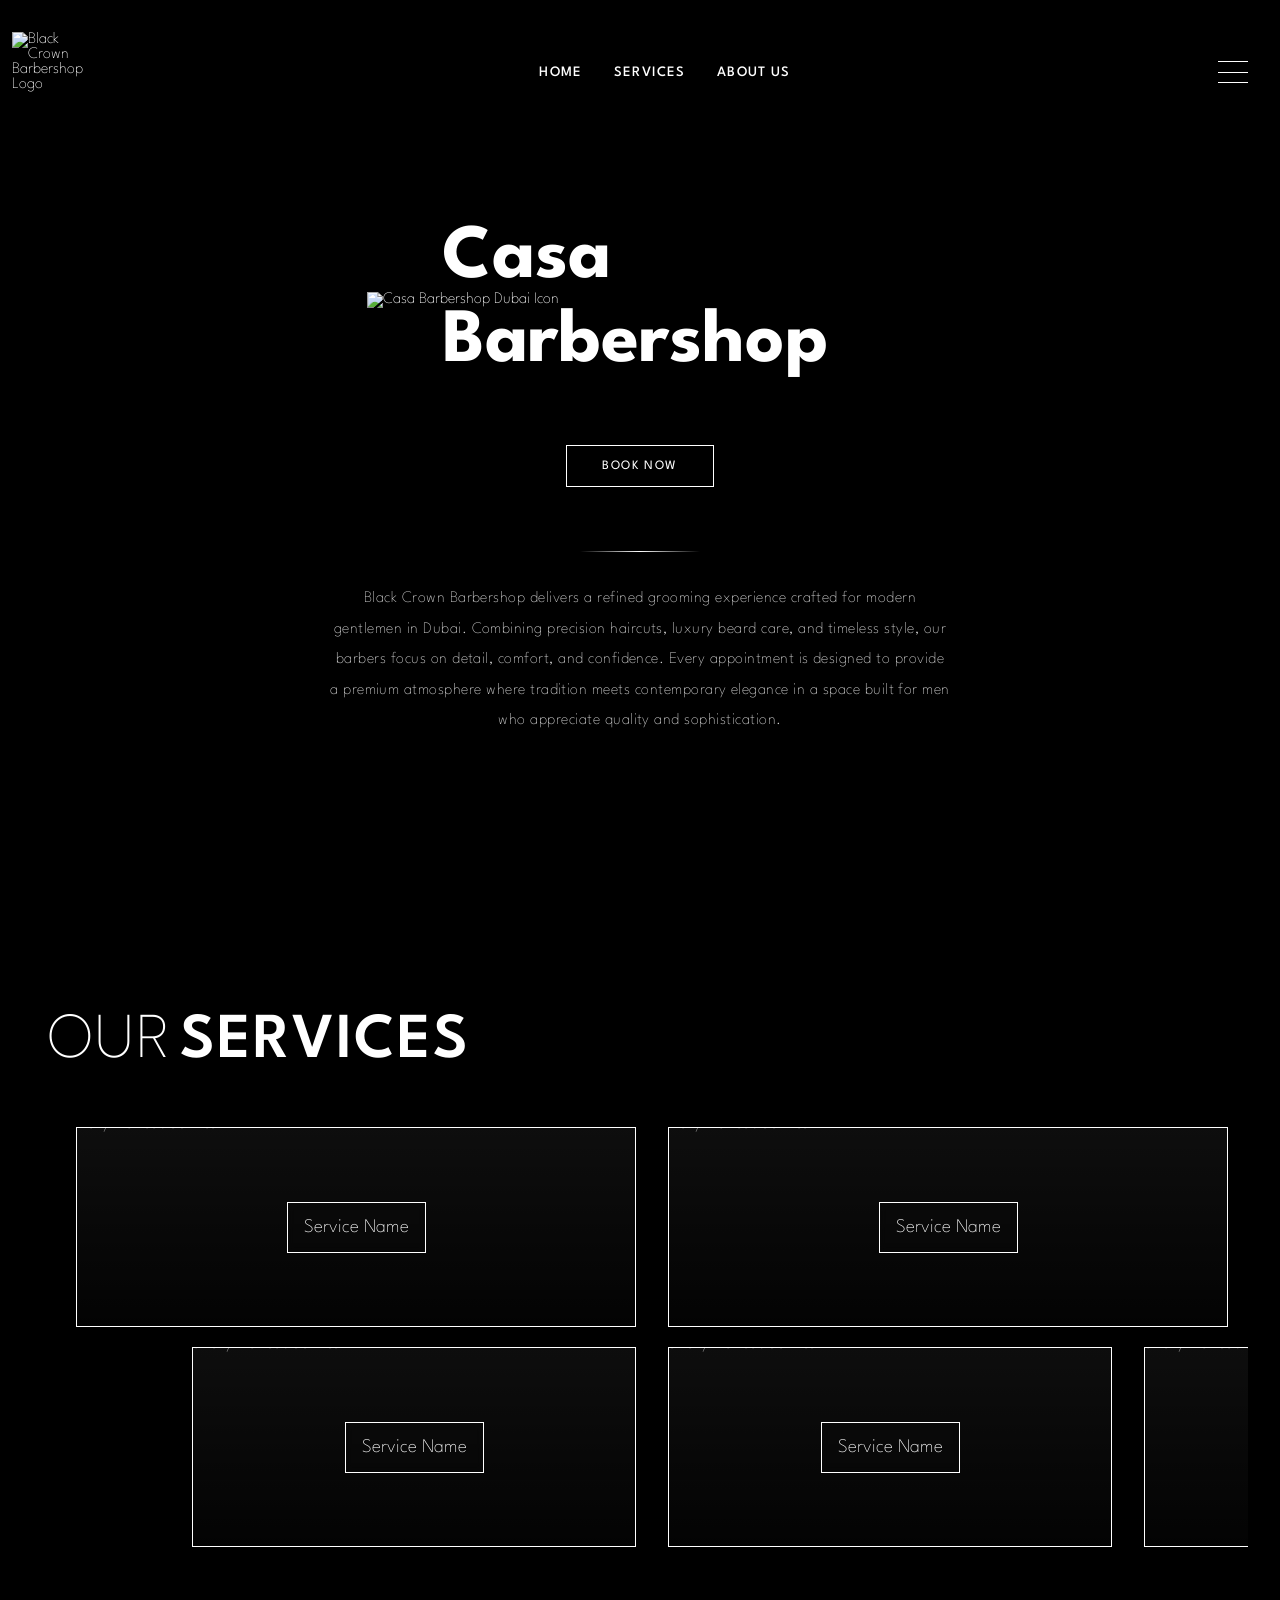
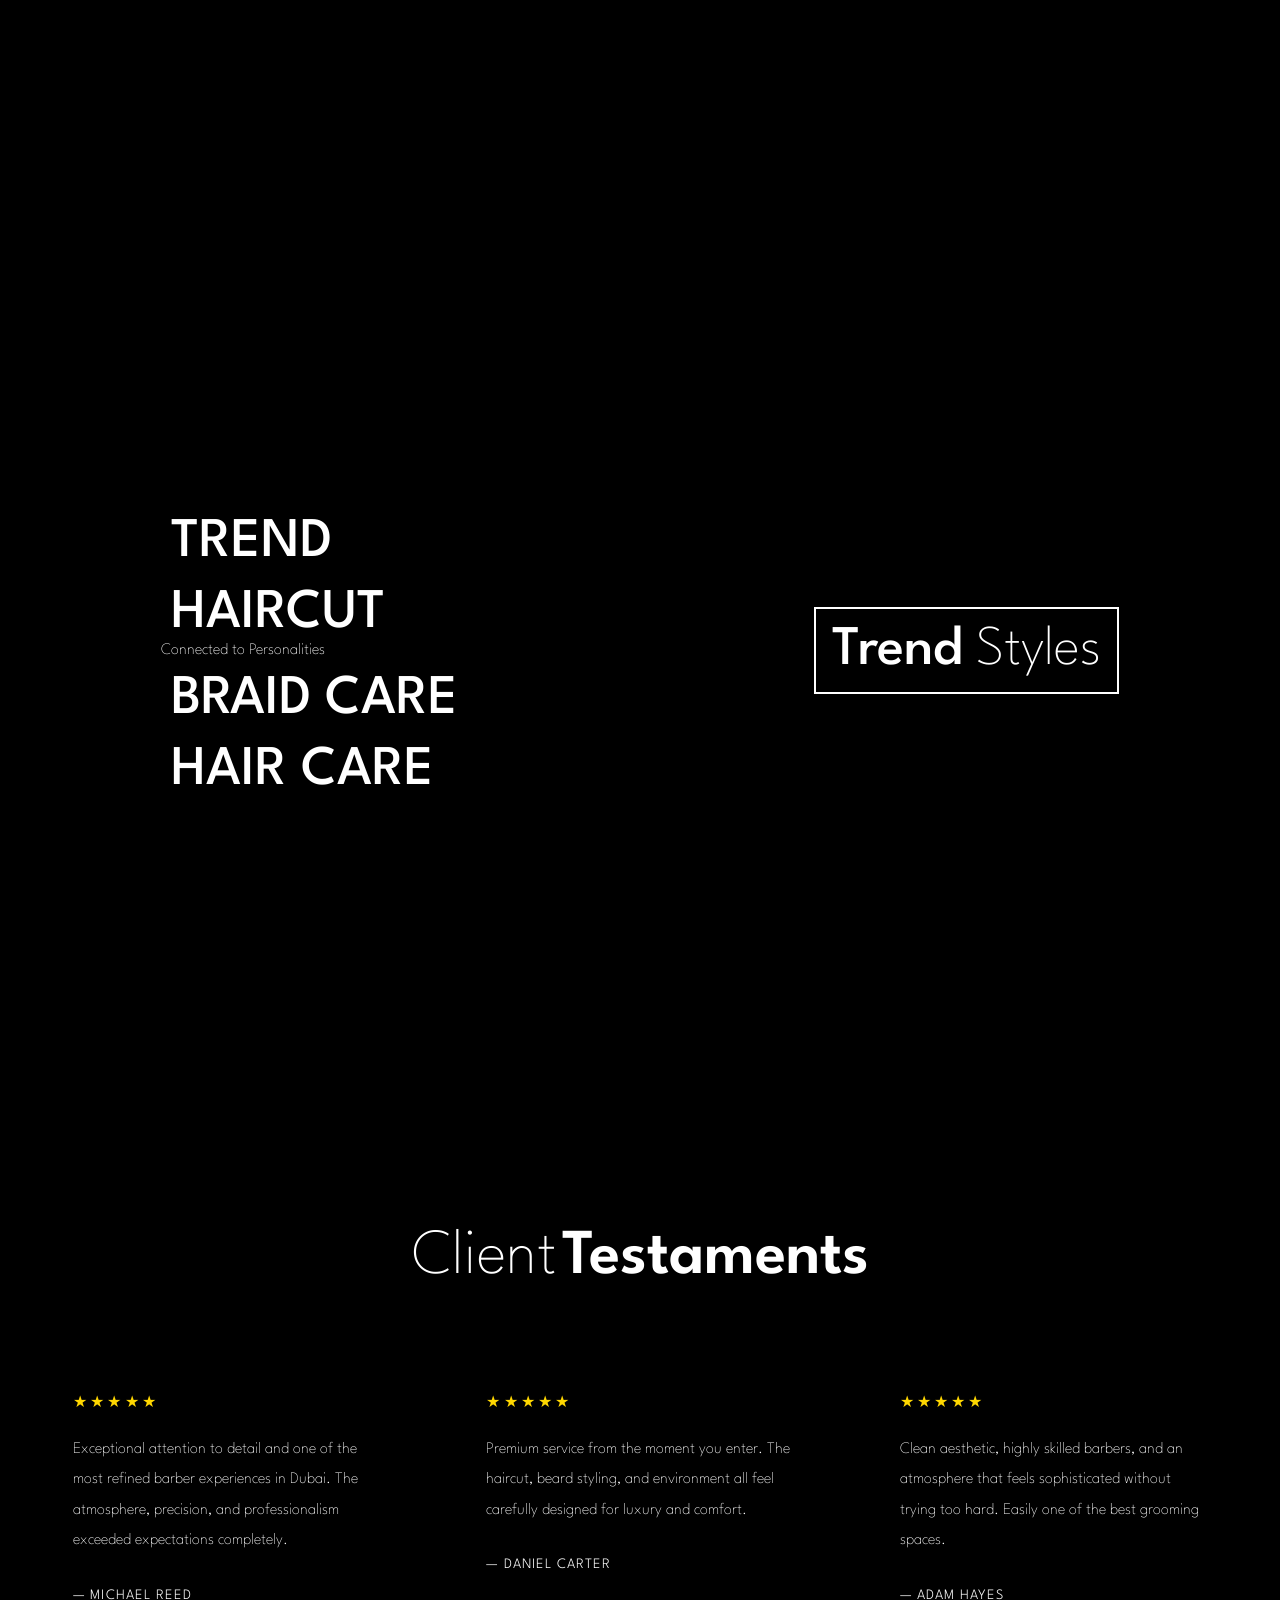
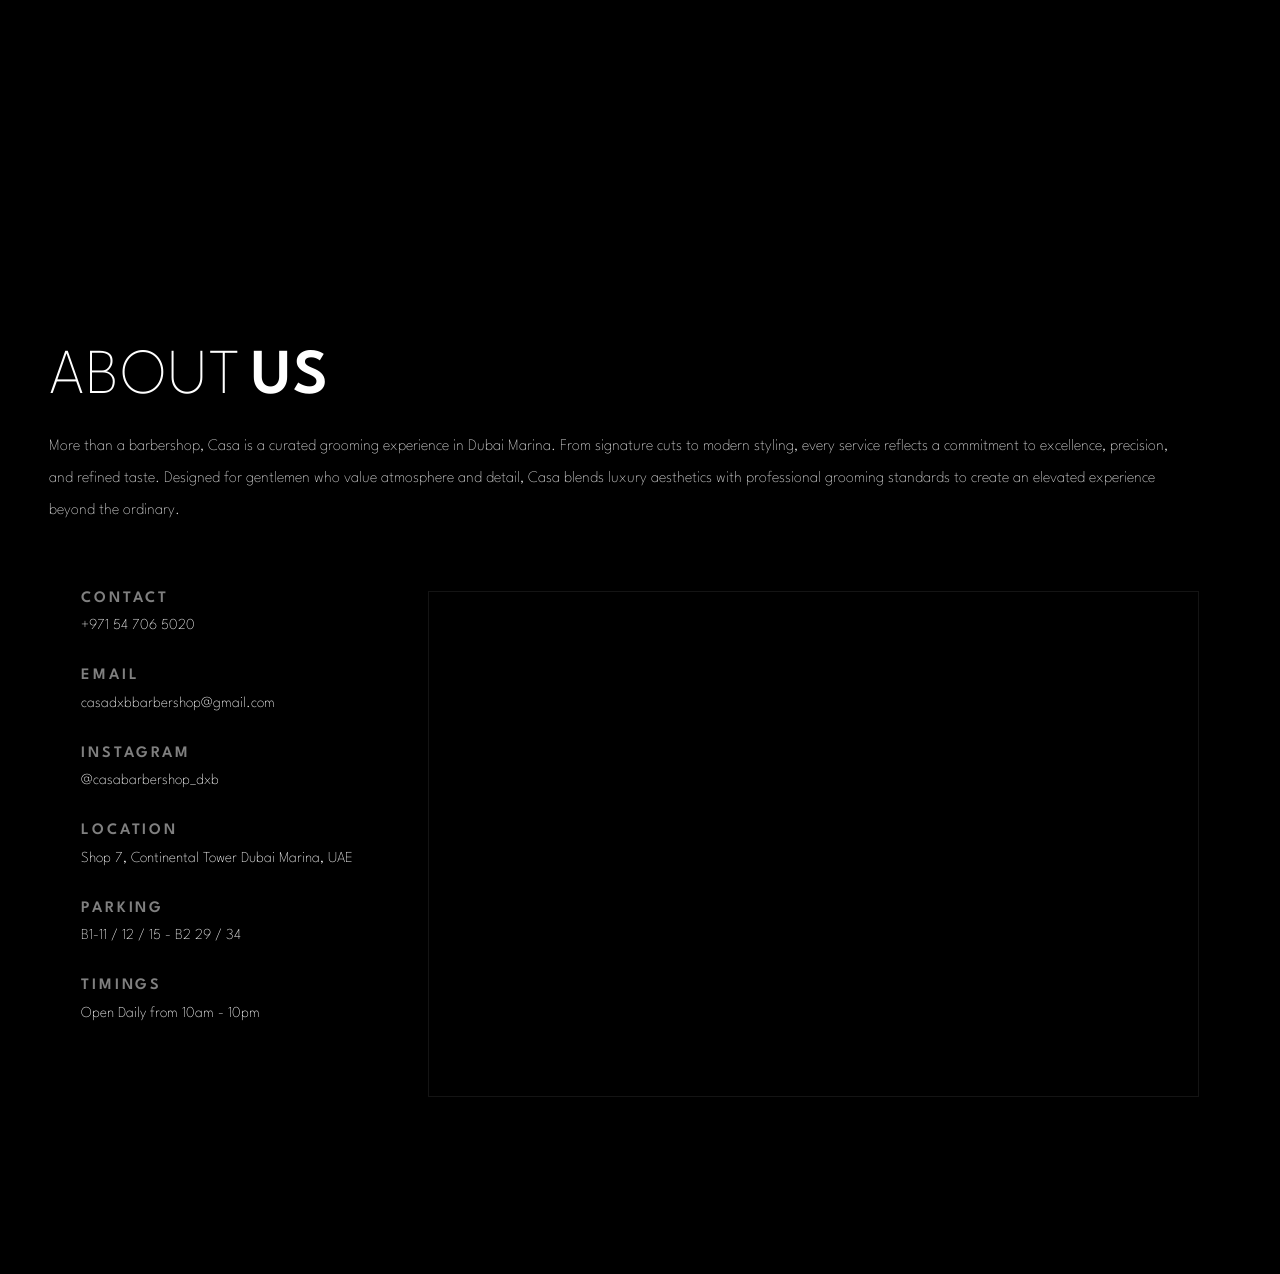
==== html/index.html @ af6b3998 "first commit" ====
<!DOCTYPE html>
<html lang="en">
<head>
    <!-- Basic Meta -->
    <meta charset="UTF-8">
    <meta http-equiv="X-UA-Compatible" content="IE=edge">
    <meta name="viewport" content="width=device-width, initial-scale=1.0">

    <!-- SEO Meta -->
    <title>Black Crown Barbershop | Luxury Grooming Experience Dubai</title>
    <meta name="title" content="Black Crown Barbershop | Luxury Grooming Experience Dubai">
    <meta name="description" content="Experience premium barber services in Dubai with luxury grooming, precision cuts, beard styling, and modern gentleman care at Black Crown Barbershop.">
    <meta name="keywords" content="Dubai barbershop, luxury barber Dubai, men's grooming, beard styling, premium haircut, black crown barber">
    <meta name="author" content="Black Crown Barbershop">
    <meta name="robots" content="index, follow">
    <meta name="language" content="English">
    <meta name="revisit-after" content="7 days">

    <!-- Open Graph -->
    <meta property="og:type" content="website">
    <meta property="og:title" content="Black Crown Barbershop">
    <meta property="og:description" content="Luxury barber experience in Dubai.">
    <meta property="og:image" content="assets/images/og-image.jpg">
    <meta property="og:url" content="https://www.blackcrownbarber.com">

    <!-- Twitter -->
    <meta name="twitter:card" content="summary_large_image">
    <meta name="twitter:title" content="Black Crown Barbershop">
    <meta name="twitter:description" content="Luxury barber experience in Dubai.">
    <meta name="twitter:image" content="assets/images/og-image.jpg">

    <!-- Theme -->
    <meta name="theme-color" content="#000000">

    <!-- Favicon -->
    <link rel="icon" href="assets/icons/favicon.ico">

    <!-- Fonts -->
    <link rel="preconnect" href="https://fonts.googleapis.com">
    <link rel="preconnect" href="https://fonts.gstatic.com" crossorigin>
    <link href="https://fonts.googleapis.com/css2?family=League+Gothic:wdth@75..100&family=League+Spartan:wght@100..900&display=swap" rel="stylesheet">

    <!-- Stylesheet -->
    <link rel="stylesheet" href="/styles/home.css">
    <link rel="stylesheet" href="/styles/services.css">
    <link rel="stylesheet" href="/styles/articles.css">
    <link rel="stylesheet" href="/styles/reviews.css">
    <link rel="stylesheet" href="/styles/about.css">
</head>

<body>

    <!-- Main Header -->
    <header class="site-header">

        <nav class="navbar">

            <!-- Brand Icon -->
            <a href="/" class="brand-logo" aria-label="Black Crown Home">
                <img src="../assets/Casa Logo & BG-20260521T232656Z-3-001/NEW CASA LOGO sgn.png" alt="Black Crown Barbershop Logo">
            </a>

            <!-- Navigation Links -->
            <ul class="nav-links">
                <li><a href="#home">Home</a></li>
                <li><a href="#services">Services</a></li>
                <li><a href="#about">About Us</a></li>
            </ul>

            <!-- Mobile Menu Button -->
            <button class="menu-toggle" aria-label="Open Navigation Menu">
                <span></span>
                <span></span>
                <span></span>
            </button>

        </nav>

    </header>

    <!-- Main Content -->
    <main>

        <!-- Hero Section -->
        <section class="hero-section" id="home">

            <!-- Overlay -->
            <div class="hero-overlay"></div>

            <!-- Hero Content -->
            <article class="hero-content">

                <div class="header-logo">
                                    <div>
                    
                    <!-- Shop Icon -->
                    <img
                        src="../assets/Casa Logo & BG-20260521T232656Z-3-001/NEW CASA LOGO sgn.png" 
                        alt="Casa Barbershop Dubai Icon"
                        class="hero-logo"
                    >
                </div>
                <div>
                    <!-- Main Heading -->
                    <h1>Casa<br>Barbershop</h1>

                </div>

                </div>
                <!-- CTA -->
                <a href="#booking" class="hero-button">
                    Book Now
                </a>

                <!-- Decorative Divider -->
                <div class="hero-divider"></div>

                <!-- Description -->
                <p class="hero-description">
                    Black Crown Barbershop delivers a refined grooming experience crafted for modern gentlemen in Dubai. Combining precision haircuts, luxury beard care, and timeless style, our barbers focus on detail, comfort, and confidence. Every appointment is designed to provide a premium atmosphere where tradition meets contemporary elegance in a space built for men who appreciate quality and sophistication.
                </p>

            </article>

        </section>

        <!-- Services Section -->
        <section class="services-section" id="services">

<!-- Background Video -->
<video 
    class="services-video"
    autoplay
    muted
    loop
    playsinline
>
    <source src="/assets/Casa Logo & BG-20260521T232656Z-3-001/bg 1.mp4" type="video/mp4">
</video>

<!-- Overlay -->
<div class="services-overlay"></div>


          <!-- Section Heading -->
          <header class="section-heading">

              <h2 class="section-title">
                  <span class="light-text">Our</span>
                  <span class="bold-text">Services</span>
              </h2>

          </header>

               <div class="services-grid-container">
            <div class="services-grid">

                <!-- Service Card -->
                <article class="service-card">

                    <img 
                        src="/assets/images/casa 15bip.102.jpg" 
                        alt="Luxury Haircut Service"
                        class="service-image"
                    >

                    <div class="service-overlay">
                        <div class="service-name">
                            <h3>Service Name</h3>
                        </div>
                    </div>

                </article>
                
                <!-- Service Card -->
                <article class="service-card">

                    <img 
                        src="/assets/images/casa 15bip.102.jpg" 
                        alt="Luxury Haircut Service"
                        class="service-image"
                    >

                    <div class="service-overlay">
                        <div class="service-name">
                            <h3>Service Name</h3>
                        </div>
                    </div>

                </article>
                
                <!-- Service Card -->
                <article class="service-card">

                    <img 
                        src="/assets/images/casa 15bip.102.jpg" 
                        alt="Luxury Haircut Service"
                        class="service-image"
                    >

                    <div class="service-overlay">
                        <div class="service-name">
                            <h3>Service Name</h3>
                        </div>
                    </div>

                </article>

                                <!-- Service Card -->
                <article class="service-card">

                    <img 
                        src="/assets/images/casa 15bip.102.jpg" 
                        alt="Luxury Haircut Service"
                        class="service-image"
                    >

                    <div class="service-overlay">
                        <div class="service-name">
                            <h3>Service Name</h3>
                        </div>
                    </div>

                </article>
                               
                <article class="service-card">

                    <img 
                        src="/assets/images/casa 15bip.102.jpg" 
                        alt="Luxury Haircut Service"
                        class="service-image"
                    >

                    <div class="service-overlay">
                        <div class="service-name">
                            <h3>Service Name</h3>
                        </div>
                    </div>

            </div>

          </div>

          <!-- Services Grid -->

          <div class="services-grid-container">
            <div class="services-grid">

                <!-- Service Card -->
                <article class="service-card">

                    <img 
                        src="/assets/images/casa 15bip.102.jpg" 
                        alt="Luxury Haircut Service"
                        class="service-image"
                    >

                    <div class="service-overlay">
                        <div class="service-name">
                            <h3>Service Name</h3>
                        </div>
                    </div>

                </article>
                
                <!-- Service Card -->
                <article class="service-card">

                    <img 
                        src="/assets/images/casa 15bip.102.jpg" 
                        alt="Luxury Haircut Service"
                        class="service-image"
                    >

                    <div class="service-overlay">
                        <div class="service-name">
                            <h3>Service Name</h3>
                        </div>
                    </div>

                </article>
                
                <!-- Service Card -->
                <article class="service-card">

                    <img 
                        src="/assets/images/casa 15bip.102.jpg" 
                        alt="Luxury Haircut Service"
                        class="service-image"
                    >

                    <div class="service-overlay">
                        <div class="service-name">
                            <h3>Service Name</h3>
                        </div>
                    </div>

                </article>
                                <article class="service-card">

                    <img 
                        src="/assets/images/casa 15bip.102.jpg" 
                        alt="Luxury Haircut Service"
                        class="service-image"
                    >

                    <div class="service-overlay">
                        <div class="service-name">
                            <h3>Service Name</h3>
                        </div>
                    </div>

            </div>

          </div>

        </section>

        <section class="article-section" id="article">

            <div class="article-overlay"></div>

            <!-- Hero Content -->
            <article class="article-content">

                <div class="right">
                    <div class="article-popup">
                        <a href=""><h3><b>Trend</b> Styles</h3></a>
                    </div>
                </div>

                <div class="left">
                    <div class="articles">
                        <div class="article">
                            <a href=""><h3><b>TREND</b> <span>HAIRSTYLE</span></h3></a>
                        </div>
                        <div class="article">
                            <a href=""><h3><b>HAIRCUT</b> <span>IDEAS</span></h3><br>
                            <span class="article-desc">Connected to Personalities
                            </span>
                        <div class="article">
                            <a href=""><h3><b>BRAID CARE</b> <span>PRO TIP</span></h3></a>
                        </div>
                        <div class="article">
                            <a href=""><h3><b>HAIR CARE</b> <span>ROUTINE</span></h3></a>
                        </div>
                    </div>
                </div>

            </article>
        </section>

        <!-- Client Testaments Section -->
        
        <section class="testaments-section" id="testaments">

            <!-- Background Overlay -->
            <div class="testaments-overlay"></div>

            <!-- Content Wrapper -->
            <div class="testaments-container">

                <!-- Section Heading -->
                <header class="testaments-header">

                    <h2 class="testaments-title">
                        <span class="light-text">Client</span>
                        <span class="bold-text">Testaments</span>
                    </h2>

                </header>

                <!-- Reviews Grid -->
                <div class="reviews-grid">

                    <!-- Review Card -->
                    <article class="review-card">

                        <div class="review-stars">
                            ★★★★★
                        </div>

                        <p class="review-description">
                            Exceptional attention to detail and one of the most refined barber experiences in Dubai. The atmosphere, precision, and professionalism exceeded expectations completely.
                        </p>

                        <h3 class="review-user">
                            — Michael Reed
                        </h3>

                    </article>

                    <!-- Review Card -->
                    <article class="review-card">

                        <div class="review-stars">
                            ★★★★★
                        </div>

                        <p class="review-description">
                            Premium service from the moment you enter. The haircut, beard styling, and environment all feel carefully designed for luxury and comfort.
                        </p>

                        <h3 class="review-user">
                            — Daniel Carter
                        </h3>

                    </article>

                    <!-- Review Card -->
                    <article class="review-card">

                        <div class="review-stars">
                            ★★★★★
                        </div>

                        <p class="review-description">
                            Clean aesthetic, highly skilled barbers, and an atmosphere that feels sophisticated without trying too hard. Easily one of the best grooming spaces.
                        </p>

                        <h3 class="review-user">
                            — Adam Hayes
                        </h3>

                    </article>

                </div>

            </div>

        </section>

        <!-- About Section -->
    
        <section class="about-section" id="about">

            <!-- Background Overlay -->
            <div class="about-overlay"></div>

            <!-- About Container -->
            <div class="about-container">

                <!-- About Header -->
                <header class="about-header">

                    <h2 class="about-title">
                        <span class="light-text">About</span>
                        <span class="bold-text">Us</span>
                    </h2>

                    <p class="about-description">
                        More than a barbershop, Casa is a curated grooming experience in Dubai Marina.
                        From signature cuts to modern styling, every service reflects a commitment to excellence,
                        precision, and refined taste. Designed for gentlemen who value atmosphere and detail,
                        Casa blends luxury aesthetics with professional grooming standards to create an elevated
                        experience beyond the ordinary.
                    </p>

                </header>

                <!-- About Content -->
                <div class="about-content">

                    <!-- Information -->
                    <article class="about-information">

                        <ul class="about-list">

                            <li>
                                <span>Contact</span>
                                <a href="tel:+971547065020">
                                    +971 54 706 5020
                                </a>
                            </li>

                            <li>
                                <span>Email</span>
                                <a href="mailto:casadxbbarbershop@gmail.com">
                                    casadxbbarbershop@gmail.com
                                </a>
                            </li>

                            <li>
                                <span>Instagram</span>
                                <a 
                                    href="https://instagram.com/casabarbershop_dxb"
                                    target="_blank"
                                    rel="noopener noreferrer"
                                >
                                    @casabarbershop_dxb
                                </a>
                            </li>

                            <li>
                                <span>Location</span>
                                <address>
                                    Shop 7, Continental Tower Dubai Marina, UAE
                                </address>
                            </li>

                            <li>
                                <span>Parking</span>
                                <p>
                                    B1-11 / 12 / 15 - B2 29 / 34
                                </p>
                            </li>

                            <li>
                                <span>Timings</span>
                                <p>
                                    Open Daily from 10am - 10pm
                                </p>
                            </li>

                        </ul>

                    </article>

                    <!-- Map -->
                    <aside class="about-map">

            <iframe src="https://www.google.com/maps/embed?pb=!1m18!1m12!1m3!1d2903.1590792357983!2d55.1355269445283!3d25.079622892866425!2m3!1f0!2f0!3f0!3m2!1i1024!2i768!4f13.1!3m3!1m2!1s0x3e5f6b031a7de1ad%3A0x536f7bc40c3f8934!2sCasa%20Barbershop%20Dubai!5e1!3m2!1sen!2sru!4v1779280788787!5m2!1sen!2sru" width="600" height="450" style="border:0;" allowfullscreen="" loading="lazy" referrerpolicy="no-referrer-when-downgrade"></iframe>

                    </aside>

                </div>

            </div>

        </section>

    </main>

</body>
</html>
---- styles/home.css ----
/* =========================================================
   Base Reset
========================================================= */

*,
*::before,
*::after {
    margin: 0;
    padding: 0;
    box-sizing: border-box;
}


/* =========================================================
   Root Variables
========================================================= */

:root {
    --color-white: #ffffff;
    --color-black: #000000;
    --color-overlay: rgba(0, 0, 0, 0.685);

    --font-primary: Arial, Helvetica, sans-serif;

    --container-width: 1400px;

    --transition-default: 0.3s ease;
}


/* =========================================================
   Global Styles
========================================================= */

html {
    scroll-behavior: smooth;
}

body {
    background-color: var(--color-black);
    color: var(--color-white);
    font-family: var(--font-primary);
    overflow-x: hidden;
    font-weight: 100;
    font-family: "League Spartan", sans-serif;
}

img {
    display: block;
    width: 100%;
}

a {
    text-decoration: none;
    color: inherit;
}

button {
    background: none;
    border: none;
    cursor: pointer;
    font: inherit;
}

b {
    font-weight: 500;
}


/* =========================================================
   Header
========================================================= */

.site-header {
    position: absolute;
    top: 0;
    left: 0;
    width: 100%;
    z-index: 100;
}


/* =========================================================
   Navigation
========================================================= */

.navbar {
    width: 100%;
    max-width: var(--container-width);

    margin: 0 auto;
    padding: 0rem 1.5rem;
    position: fixed;
    top: 0;
    display: flex;
    align-items: center;
    justify-content: space-between;

    background: transparent;
}


/* =========================================================
   Brand Logo
========================================================= */

.brand-logo {
    width: 80px;
    height: 80px;

    display: flex;
    border-radius: 25px;
    transform: translate(-20px);
    align-items: center;
    justify-content: center;
}

.brand-logo img {
    width: 100%;
    height: 100%;
    object-fit: contain;
}


/* =========================================================
   Navigation Links
========================================================= */

.nav-links {
    display: none;
    list-style: none;
    border-radius: 2rem;
    background-color: transparent;
    height: 4rem;
    padding: 0px 2rem;
    backdrop-filter: blur(5px);
    gap: 2rem;
}

.nav-links a {
    position: relative;

    font-size: 0.9rem;
    font-weight: 500;
    letter-spacing: 0.08em;
    text-transform: uppercase;

    transition: var(--transition-default);
}

.nav-links a::after {
    content: "";

    position: absolute;
    left: 0;
    bottom: -6px;

    width: 0%;
    height: 1px;

    background-color: var(--color-white);

    transition: var(--transition-default);
}

.nav-links a:hover::after {
    width: 100%;
}


/* =========================================================
   Hamburger Menu
========================================================= */

.menu-toggle {
    width: 30px;
    height: 22px;

    display: flex;
    flex-direction: column;
    justify-content: space-between;
}

.menu-toggle span {
    width: 100%;
    height: 1px;
    background-color: var(--color-white);
}


/* =========================================================
   Hero Section
========================================================= */

.hero-section {
    position: relative;

    min-height: 100vh;

    display: flex;
    align-items: center;
    justify-content: center;

    padding: 7rem 1.5rem 4rem;

    background-image: url("/assets/images/Untitled-5.jpg");
    background-size: cover;
    background-position: center;
    background-repeat: no-repeat;
}


/* =========================================================
   Hero Overlay
========================================================= */

.hero-overlay {
    position: absolute;
    inset: 0;

    background-color: var(--color-overlay);
}


/* =========================================================
   Hero Content
========================================================= */

.hero-content {
    position: relative;
    z-index: 2;

    width: 100%;
    max-width: 750px;

    display: flex;
    flex-direction: column;
    align-items: center;
    text-align: center;
}


.header-logo {
    display: flex;
    flex-direction: row;
    align-items: center;
    text-align: center;
}

/* =========================================================
   Hero Logo
========================================================= */

.hero-logo {
    width: 100% ;
    margin-bottom: 1.5rem;
}


/* =========================================================
   Hero Heading
========================================================= */

.hero-content h1 {
    font-size: 2.3rem;
    font-weight: 300;
    letter-spacing: 0rem;
    transform: translate(-3.3rem, 0.3rem);
    text-transform: capitalize;
    text-align: left;
    font-weight: bold;
    line-height: 1.1;

    margin-bottom: 2rem;
}


/* =========================================================
   Hero Button
========================================================= */

.hero-button {
    border: 1px solid var(--color-white);

    padding: 0.9rem 2.2rem;
    font-weight: 400;
    margin: 2rem 0;
    font-size: 0.8rem;
    letter-spacing: 0.12em;
    text-transform: uppercase;

    transition: var(--transition-default);
    backdrop-filter: blur(5px);
    animation: bookNow 2.5s alternate-reverse infinite;
}

.hero-button:hover {
    background-color: rgba(255, 255, 255, 0.521);
    color: var(--color-black);
}

    @keyframes bookNow {
        0%{
            box-shadow: 0px 0px 20px var(--color-black);
            border-color: var(--color-black);
        }
        100%{
            box-shadow: 0px 0px 20px var(--color-black);
            border-color: var(--color-white);
        }
    }

/* =========================================================
   Hero Divider
========================================================= */

.hero-divider {
    width: 120px;
    height: 1px;

    margin: 2rem 0;

    background: linear-gradient(to right, transparent 0%, white 50%, transparent 100%)
}


/* =========================================================
   Hero Description
========================================================= */

.hero-description {
    max-width: 620px;

    font-size: 0.85rem;
    line-height: 1.9;
    letter-spacing: 0.03em;

    color: rgba(255, 255, 255, 0.82);
}


/* =========================================================
   Tablet
========================================================= */

@media screen and (min-width: 768px) {

    .navbar {
        padding: 2rem;
    }

    .nav-links {
        display: flex;
        justify-content: center;
        background-color: rgba(0, 0, 0, 0.247);
        border: 1px solid black;
        align-items: center;
    }

    .hero-logo {
        transform: translate(4rem);
    }

    .hero-content h1 {
        font-size: 4.6rem;
        width: 60%;
    }

    .hero-description {
        font-size: 0.95rem;
    }

}


/* =========================================================
   Desktop
========================================================= */

@media screen and (min-width: 1200px) {

    .hero-content h1 {
        font-size: 4.8rem;
    }

    .header-logo {
        transform: translate(-3rem);
    }

    .hero-description {
        font-size: 1rem;
    }

}
---- styles/services.css ----
/* =========================================================
   Services Section
========================================================= */

.services-section {
    color: var(--color-white);
    padding-top: 5rem;
    padding-bottom: 10rem;
    overflow: visible;


        position: relative;

    min-height: 100vh;


    padding: 7rem 1.5rem 4rem;


}



/* =========================================================
   Hero Overlay
========================================================= */

.services-overlay {
    position: absolute;
    inset: 0;

    background-color: var(--color-overlay);
}


/* =========================================================
   Services Section
========================================================= */

.services-section {
    position: relative;
    overflow: hidden;
    background-color: black                                                              ;
}


/* =========================================================
   Background Video
========================================================= */

.services-video {
    position: absolute;
    inset: 0;

    width: 100%;
    height: 100%;

    object-fit:contain;

    z-index: 0;

    /* filter:
        grayscale(100%)
        contrast(1.05)
        brightness(0.45); */

    transform: scale(1.05);
}


/* =========================================================
   Overlay
========================================================= */

.services-overlay {
    position: absolute;
    inset: 0;

    background:
        linear-gradient(
            to bottom,
            rgba(0, 0, 0, 0.55),
            rgba(0, 0, 0, 0.82)
        );

    z-index: 1;
}


/* =========================================================
   Content Above Video
========================================================= */

.section-heading,
.services-grid-container {
    position: relative;
    z-index: 2;
}


/* =========================================================
   Section Heading
========================================================= */

.section-heading {
    width: 100%;

    display: flex;
    justify-content: left;

    margin-bottom: 3rem;
}


/* =========================================================
   Section Title
========================================================= */

.section-title {
    display: flex;
    align-items: center;
    gap: 0.6rem;
    z-index: 10;
    padding-left: 1rem;

    text-transform: uppercase;
    letter-spacing: 0.08em;
}

.light-text {
    font-size: 2rem;
    font-weight: 100;
}

.bold-text {
    font-size: 2rem;
    font-weight: 600;
}


/* =========================================================
   Services Grid
========================================================= */

.services-section {
    overflow: hidden;
}

.services-grid-container {
    overflow-x: scroll;
    overflow-y: hidden;

    scrollbar-width: none;        /* Firefox */
    -ms-overflow-style: none;     /* IE & Edge */
}

.services-grid-container::-webkit-scrollbar {
    display: none;                /* Chrome, Safari */
}

.services-grid {
    position: relative;

    width: min-content;
    height: 200px;
    display: flex;
    gap: 0;
    margin-bottom: 1rem;
    flex-direction: row;
    padding: 0.5rem;
    flex-wrap: nowrap;

    overflow: visible;
    animation: servicesScroll alternate-reverse 3s infinite;
}

/* =========================================================
   Service Card
========================================================= */

.service-card {
    position: relative;
    border: 1px solid var(--color-white);
    margin: 0 0.5rem ;
    width: 200px;
    height: 200px;
    aspect-ratio: 1 / 1;
    overflow: hidden;
    
    background-color: #111111;
    border: 1px solid var(--color-white);


    transform: scale(1);
    transition:
        transform 0.6s ease,
        box-shadow 0.6s ease;

    z-index: 1;
}


@keyframes servicesScroll {

    0% {
        transform: translateX(3%);
    }

    100% {
        transform: translateX(-3%);
    }

}

/* =========================================================
   Hover State
========================================================= */

.service-card:hover {
    transform: scale(1.08);

    box-shadow: 0px 0px 30px rgba(0, 0, 0, 0.8);
    border:1px solid  black;

    z-index: 20;
}

.service-card:hover .service-image {
    opacity: 90%;
}


/* =========================================================
   Service Image
========================================================= */

.service-image {
    width: 100%;
    height: 100%;
    transform: scale(1.12);
    object-fit: cover;
    opacity: 70%;

    transition: all 0.6s ease;
}

.service-card:hover .service-image {
    transform: scale(1.0);
}


/* =========================================================
   Service Overlay
========================================================= */

.service-overlay {
    position: absolute;
    inset: 0;

    background: linear-gradient(
        to top,
        rgba(0, 0, 0, 0.82),
        rgba(0, 0, 0, 0.2)
    );

    display: flex;
    flex-direction: column;
    align-items: center;
    justify-content: center;
}


/* =========================================================
   Service Name
========================================================= */

.service-name {
    font-size: 1.2rem;
    text-transform: capitalize;
    color: var(--color-white);
    border: 1px solid var(--color-white);
    transition: ease 0.6s all;
    backdrop-filter: blur(4px);
    padding: 16px;


    /* animation: floatingText 4s ease-in-out infinite; */
}

.service-card:hover .service-name {
    box-shadow: 0px 5px 20px black;
    background-color: black;
    transform: scale(0.9) translate(0px, -3px);
}

.service-name h3 {
    transition: ease 1s all;
    z-index: 10;
    font-size: 1.2rem;
    letter-spacing: 0px;
    text-align: center;
    font-weight: 100;
}

.service-card:hover h3 {
    transform: scale(1);
    transition: ease 0.6s all;
  }


/* =========================================================
   Animations
========================================================= */

@keyframes floatingText {

    0% {
        transform: translateX(-6px);
    }

    50% {
        transform: translateX(6px);
    }

    100% {
        transform: translateX(-6px);
    }

}

@keyframes flashingHint {

    0% {
        opacity: 0.25;
    }

    50% {
        opacity: 1;
    }

    100% {
        opacity: 0.25;
    }

}


/* =========================================================
   Tablet
========================================================= */

@media screen and (min-width: 768px) {

    .services-section {
        padding: 7rem 2rem;
    }

    .light-text,
    .bold-text {
        font-size: 3rem;
    }

    .services-grid {
        gap: 1.5rem;
    }

    .service-card {
        width: calc(50% - 0.75rem);
    }

    .service-name {
        font-size: 1.5rem;
    }

}


/* =========================================================
   Desktop
========================================================= */

@media screen and (min-width: 1200px) {

    .services-grid {
        gap: 1rem;
        
        margin: 0 auto;
        margin-bottom: 20px;
    animation: servicesScroll linear 20s infinite;

    }

    .service-card {
        display: flex;
        flex-direction: row;
        flex-wrap: wrap;
        justify-content: center;
        align-items: center;
        flex: 0 0 auto;

    }

/* =========================================================
   Infinite Horizontal Scroll
========================================================= */

@keyframes servicesScroll {

    0% {
        transform: translateX(100%);
    }

    100% {
        transform: translateX(-50%);
    }

}

    .light-text,
    .bold-text {
        font-size: 4rem;
    }

    .service-name {
        font-size: 1.3rem;
    }

    .service-hint {
        font-size: 0.7rem;
    }

}
---- styles/articles.css ----
.article-overlay {
    position: absolute;
    inset: 0;
    
    background-color: var(--color-overlay);
}

.article-section {
    position: relative;

    min-height: 100vh;

    display: flex;
    background-image: url("/assets/images/casa\ -2.jpg");
    background-size: cover;
    background-position: center;
    background-repeat: no-repeat;
}

.article-content {
  display: flex;
  flex-direction: column;
  z-index: 2;
  width: 100%;
  align-items: center;
  justify-content: space-evenly;
}

.article-popup {
  border: 2px solid white;
  backdrop-filter: blur(4px);
  display: flex;
  transition: all ease-in-out .4s;
  justify-content: center;
  flex-direction: column;
  align-items: center;
  padding: 1rem;
}

.article-popup:hover {
    background-color: black;
    box-shadow: 0px 0px 30px black;
}

.article-popup a {
  margin: 0;
  padding: 0;

}

.article {
  margin-top: 1rem;
}

.article-content h3 {
  font-size: 1.6rem;
  font-weight: 100;
  color: white;
  
}  

.article-popup h3 {
  font-size: 2rem;
}


@media screen and (min-width: 800px) {

  .article-content h3{
    font-size: 3.3rem;
  }

}
@media screen and (min-width: 1200px) {

  .article-content {
    flex-direction: row-reverse;
  }

  .article-content h3{
    font-size: 3.5rem;
  }

}

/* =========================================================
   Article Title Animation
========================================================= */

.article h3 {
    overflow: hidden;
}

.article b {
    text-shadow: 4px 4px 4px black;
    transition: all 0.3s ease-in-out;

}

.article h3:not(b) {
    display: inline-block;
}


/* Non-bold text animation */

.article h3 {
    animation:
        articleSlideIn 1s ease forwards;
    text-shadow: 4px 4px 4px black;
    transition: all 0.3s ease-in-out;
    padding-left: 10px;
    animation-timeline: view();
    position: rel;
    animation-range: entry 10% cover 35%;
}

.article h3:hover  {
    text-shadow: 8px 8epx 10px black;
    
}

.article h3:hover b {
    text-shadow: 8px 8px 10px black;
}

/* =========================================================
   Popup Animation
========================================================= */

.article-popup {
    transform: scale(2);
    opacity: 0;

    animation:
        popupScaleIn 1s cubic-bezier(0.19, 1, 0.22, 1) forwards;

    animation-timeline: view();
    animation-range: entry 15% cover 40%;
}


/* =========================================================
   Popup Text Fade
========================================================= */

.article-popup a,
.article-popup h3 {
    opacity: 0;

    animation:
        popupTextFade 0.8s ease forwards;

    animation-delay: 0.8s;

    animation-timeline: view();
    animation-range: entry 20% cover 45%;
}


/* =========================================================
   Article Sliding
========================================================= */

@keyframes articleSlideIn {

    0% {
        opacity: 0;
        transform: translateX(120px);
    }

    100% {
        opacity: 1;
        transform: translateX(0px);
    }

}


/* =========================================================
   Popup Scale Animation
========================================================= */

@keyframes popupScaleIn {

    0% {
        opacity: 0;
        transform: scale(2);
    }

    100% {
        opacity: 1;
        transform: scale(1);
    }

}


/* =========================================================
   Popup Text Fade Animation
========================================================= */

@keyframes popupTextFade {

    0% {
        opacity: 0;
        transform: translateY(10px);
    }

    100% {
        opacity: 1;
        transform: translateY(0px);
    }

}

/* =========================================================
   Animate Only Non-Bold Part
========================================================= */

.article h3 span {
    display: inline-block;

    opacity: 0;
    transform: translateX(120px);

    animation:
        articleSpanSlide 1s ease forwards;

    animation-timeline: view();
    animation-range: entry 10% cover 35%;
}

@keyframes articleSpanSlide {

    0% {
        opacity: 0;
        transform: translateX(120px);
    }

    100% {
        opacity: 1;
        transform: translateX(0px);
    }

}
---- styles/reviews.css ----
/* =========================================================
   Testaments Section
========================================================= */

.testaments-section {
    position: relative;

    padding: 6rem 1.5rem;

    background-image: url("/assets/images/casa\ -7.jpg");
    background-size: cover;
    background-position: center;
    background-repeat: no-repeat;

    overflow: hidden;
}


/* =========================================================
   Background Overlay
========================================================= */

.testaments-overlay {
    position: absolute;
    inset: 0;

    background: rgba(0, 0, 0, 0.72);
}


/* =========================================================
   Content Container
========================================================= */

.testaments-container {
    position: relative;
    z-index: 2;

    width: 100%;
    max-width: 1400px;

    margin: 0 auto;
}


/* =========================================================
   Header
========================================================= */

.testaments-header {
    display: flex;
    justify-content: center;

    margin-bottom: 4rem;
}


/* =========================================================
   Reviews Grid
========================================================= */

.reviews-grid {
    display: flex;
    flex-direction: column;
    gap: 1.5rem;
}


/* =========================================================
   Review Card
========================================================= */

.review-card {
    position: relative;

    padding: 2rem;

    border: 1px solid rgba(0, 0, 0, 0.8);
    border-radius: 0;

    backdrop-filter: blur(8px);
    -webkit-backdrop-filter: blur(8px);

    box-shadow:
        0px 10px 30px rgba(0, 0, 0, 0.479);

    transition:
        transform 0.45s ease,
        box-shadow 0.45s ease;
}


/* =========================================================
   Hover Effect
========================================================= */

.review-card:hover {
    transform:
        translateY(-10px)
        translateX(4px);

    box-shadow:
        0px 18px 45px rgba(0, 0, 0, 0.685);
}


/* =========================================================
   Stars
========================================================= */

.review-stars {
    margin-bottom: 1.5rem;

    color: gold;

    font-size: 1rem;
    letter-spacing: 0.2em;
}


/* =========================================================
   Review Description
========================================================= */

.review-description {
    color: var(--color-white);


    font-size: 0.95rem;
    line-height: 1.9;
    font-weight: 100;

    margin-bottom: 2rem;
}


/* =========================================================
   User Name
========================================================= */

.review-user {
    color: var(--color-white);

    font-size: 0.9rem;
    font-weight: 300;

    text-transform: uppercase;
    letter-spacing: 0.08em;
}


/* =========================================================
   Tablet
========================================================= */

@media screen and (min-width: 768px) {

    .reviews-grid {
        flex-direction: row;
        flex-wrap: wrap;
    }

    .review-card {
        width: calc(50% - 0.75rem);
    }

}


/* =========================================================
   Desktop
========================================================= */

@media screen and (min-width: 1200px) {

    .testaments-section {
        padding: 8rem 2rem;
    }

    .review-card {
        width: calc(33.333% - 1rem);
        padding: 2.5rem;
    }

    .review-description {
        font-size: 1rem;
    }

}
---- styles/about.css ----
/* =========================================================
   About Section
========================================================= */

.about-section {
    position: relative;

    padding: 6rem 1.5rem;

    background-image: url("/assets/images/casa\ -6.jpg");
    background-size: cover;
    background-position: center;
    background-repeat: no-repeat;

    display: flex;
    width: 100%;
    flex-direction: column;

    overflow: hidden;
}


/* =========================================================
   Overlay
========================================================= */

.about-overlay {
    position: absolute;
    inset: 0;

    background: rgba(0, 0, 0, 0.78);
}


/* =========================================================
   Container
========================================================= */

.about-container {
    position: relative;
    z-index: 2;

    width: 100%;
    max-width: 1400px;

    backdrop-filter: blur(40px);
    padding: 1rem;
    background-color: transparent;
    border: 1px solid var(--color-black);

    flex-direction: column;
    display: flex;

    margin: 0 auto;
}


/* =========================================================
   Header
========================================================= */

.about-header {
    margin-bottom: 2rem;
    margin-right: 3rem;

}


/* =========================================================
   About Title
========================================================= */

.about-title {
    display: flex;
    align-items: center;
    margin-top: 2rem;
    gap: 0.6rem;

    margin-bottom: 1.5rem;

    text-transform: uppercase;
    letter-spacing: 0.08em;
}


/* =========================================================
   Description
========================================================= */

.about-description {

    color: rgba(255, 255, 255, 0.85);

    font-size: 0.95rem;
    line-height: 2;
}


/* =========================================================
   Divider
========================================================= */

.about-divider {
    width: 100%;
    height: 1px;

    margin-bottom: 3rem;

    background: rgba(255, 255, 255, 0.15);
}


/* =========================================================
   Content Layout
========================================================= */

.about-content {
    display: flex;
    flex-direction: column;
    justify-content: space-evenly;
    align-items: center;
    width: 100%;

}


/* =========================================================
   Information
========================================================= */

.about-information {
    width: 100%;
}


/* =========================================================
   Information List
========================================================= */

.about-list {
    display: flex;
    flex-direction: column;
    gap: 1rem;
    list-style: none;
}


/* =========================================================
   List Item
========================================================= */

.about-list li {
    display: flex;
    flex-direction: column;
    gap: 0.4rem;

    padding-bottom: 0.8rem;

}


/* =========================================================
   Labels
========================================================= */

.about-list span {
    color: rgba(255, 255, 255, 0.5);

    font-size: 1rem;
    font-weight: 600;

    text-transform: uppercase;
    letter-spacing: 0.18em;
}


/* =========================================================
   Values
========================================================= */

.about-list a,
.about-list p,
.about-list address {
    color: white;

    font-size: 0.95rem;
    line-height: 1.8;

    font-style: normal;
}


/* =========================================================
   Map
========================================================= */

.about-map {
    width: 100%;
    height: auto;

    overflow: hidden;

    border: 1px solid rgba(255, 255, 255, 0.08);
    margin: 0 auto;

    box-shadow:
        0px 15px 40px rgba(0, 0, 0, 0.35);
}


/* =========================================================
   Map Frame
========================================================= */

.about-map iframe {
    width: 100%;

    border: 0;

    filter:
        grayscale(100%)
        contrast(1.1)
        brightness(0.85);
}


/* =========================================================
   Tablet
========================================================= */

@media screen and (min-width: 768px) {

    .about-section {
        padding: 7rem 2rem;
    }

    .about-description {
        font-size: 1rem;
    }

}


/* =========================================================
   Desktop
========================================================= */

@media screen and (min-width: 1200px) {

    .about-section {
        flex-direction: row;
        width: 100%;
    }

    .about-section {
        padding: 8rem 2rem;

    }

    .about-content {
        flex-direction: row;
        align-items: stretch;
        padding: 2rem;
        width: 100%;

    }

    .about-information {
        width: 45%;
    }

    .about-map {
        width: 100%;
        height: 100%;
    }

    .about-map iframe {
        height: 100%;
        min-height: 500px;
    }

}
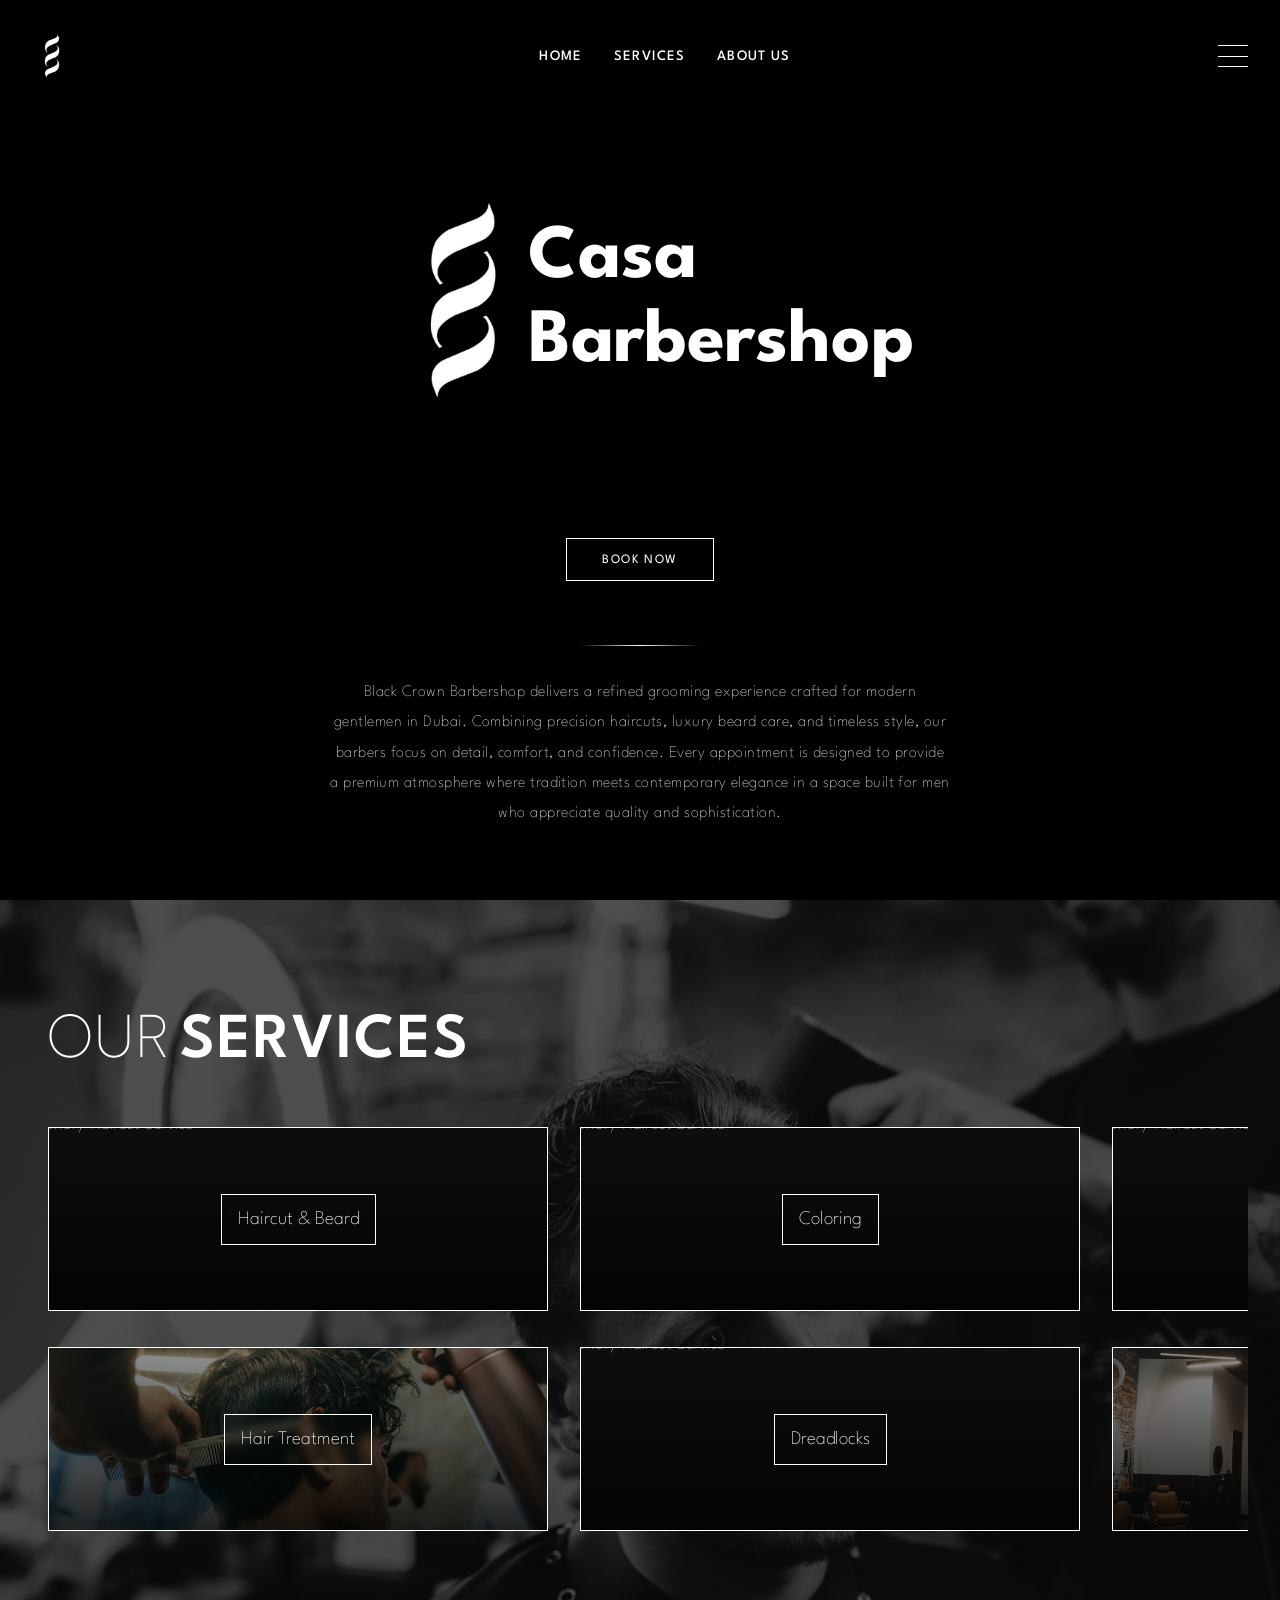
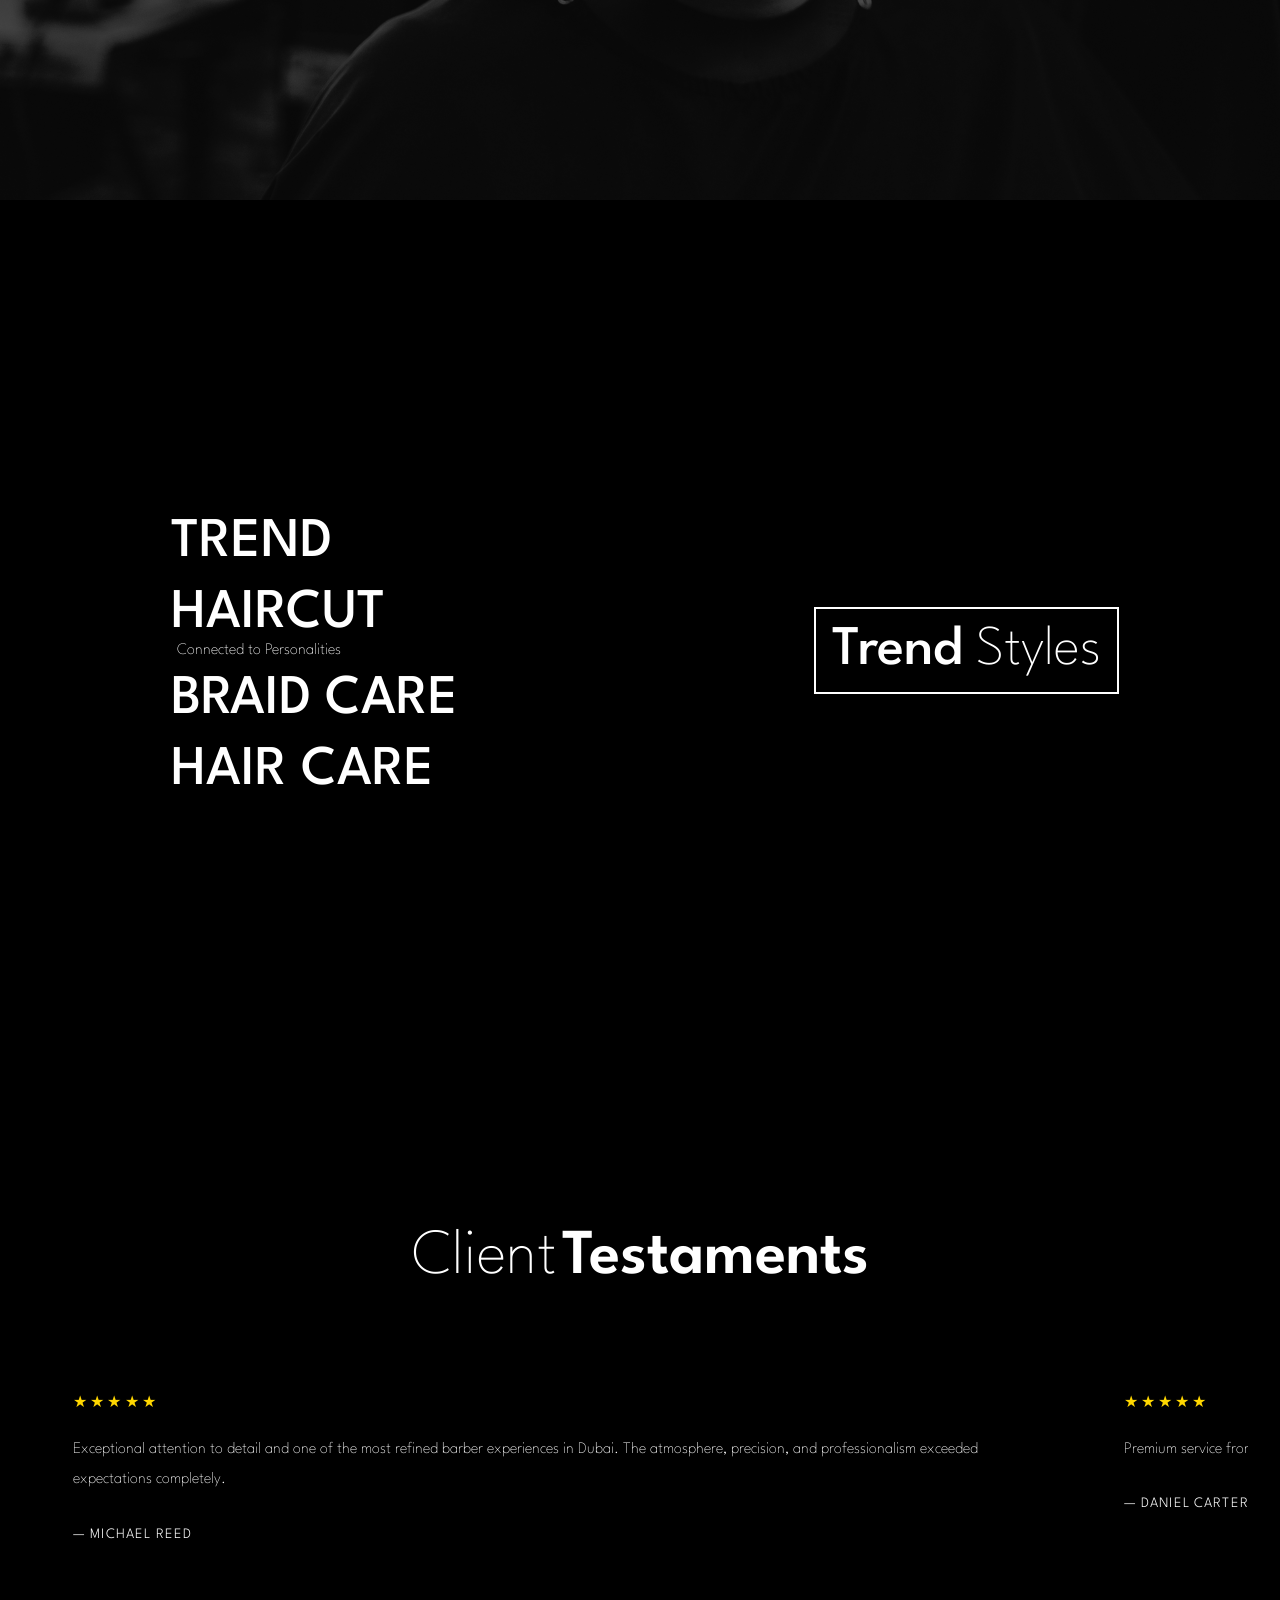
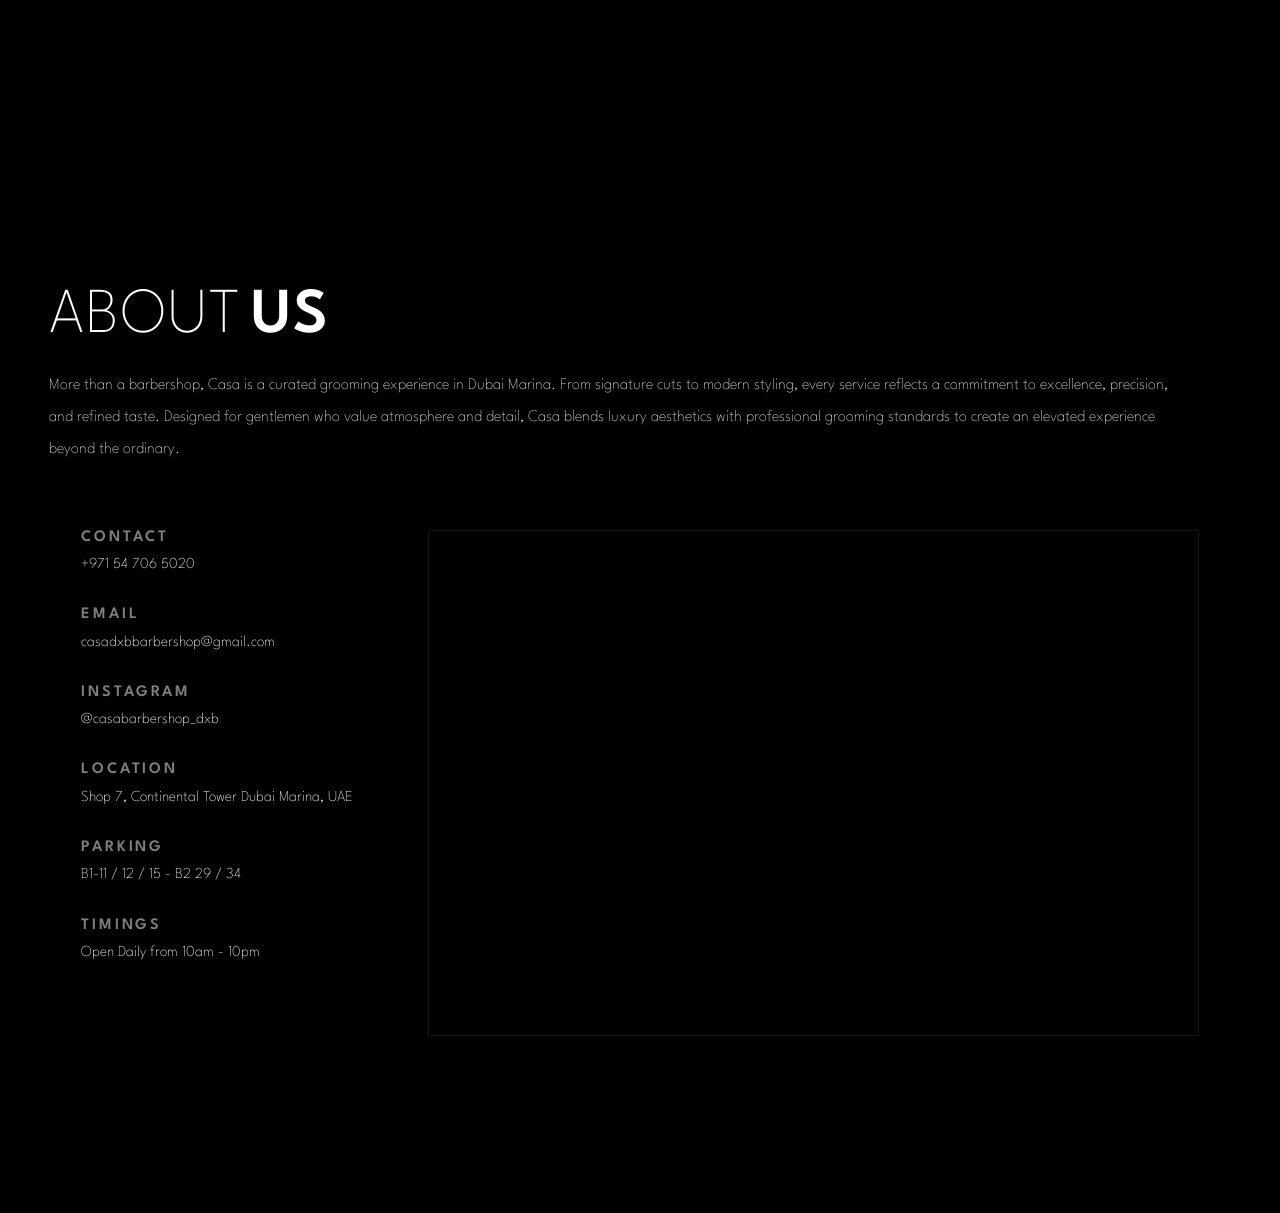
==== commit d71b6e77: "luts of debugs, and added images" ====
--- a/html/index.html
+++ b/html/index.html
@@ -127,19 +127,9 @@
         <!-- Services Section -->
         <section class="services-section" id="services">
 
-<!-- Background Video -->
-<video 
-    class="services-video"
-    autoplay
-    muted
-    loop
-    playsinline
->
-    <source src="/assets/Casa Logo & BG-20260521T232656Z-3-001/bg 1.mp4" type="video/mp4">
-</video>
-
-<!-- Overlay -->
-<div class="services-overlay"></div>
+
+        <!-- Overlay -->
+        <div class="services-overlay"></div>
 
 
           <!-- Section Heading -->
@@ -152,21 +142,21 @@
 
           </header>
 
-               <div class="services-grid-container">
-            <div class="services-grid">
-
-                <!-- Service Card -->
-                <article class="service-card">
-
-                    <img 
-                        src="/assets/images/casa 15bip.102.jpg" 
-                        alt="Luxury Haircut Service"
-                        class="service-image"
-                    >
-
-                    <div class="service-overlay">
-                        <div class="service-name">
-                            <h3>Service Name</h3>
+            <div class="services-grid-container">
+              <div class="services-grid">
+
+                <!-- Service Card -->
+                <article class="service-card">
+
+                    <img 
+                        src="/assets/images/8.jpg" 
+                        alt="Luxury Haircut Service"
+                        class="service-image"
+                    >
+
+                    <div class="service-overlay">
+                        <div class="service-name">
+                            <h3>Haircut & Beard</h3>
                         </div>
                     </div>
 
@@ -176,14 +166,14 @@
                 <article class="service-card">
 
                     <img 
-                        src="/assets/images/casa 15bip.102.jpg" 
-                        alt="Luxury Haircut Service"
-                        class="service-image"
-                    >
-
-                    <div class="service-overlay">
-                        <div class="service-name">
-                            <h3>Service Name</h3>
+                        src="/assets/images/casa -4.jpg" 
+                        alt="Luxury Haircut Service"
+                        class="service-image"
+                    >
+
+                    <div class="service-overlay">
+                        <div class="service-name">
+                            <h3>Coloring</h3>
                         </div>
                     </div>
 
@@ -193,50 +183,70 @@
                 <article class="service-card">
 
                     <img 
-                        src="/assets/images/casa 15bip.102.jpg" 
-                        alt="Luxury Haircut Service"
-                        class="service-image"
-                    >
-
-                    <div class="service-overlay">
-                        <div class="service-name">
-                            <h3>Service Name</h3>
-                        </div>
-                    </div>
-
-                </article>
-
-                                <!-- Service Card -->
-                <article class="service-card">
-
-                    <img 
-                        src="/assets/images/casa 15bip.102.jpg" 
-                        alt="Luxury Haircut Service"
-                        class="service-image"
-                    >
-
-                    <div class="service-overlay">
-                        <div class="service-name">
-                            <h3>Service Name</h3>
-                        </div>
-                    </div>
-
-                </article>
-                               
-                <article class="service-card">
-
-                    <img 
-                        src="/assets/images/casa 15bip.102.jpg" 
-                        alt="Luxury Haircut Service"
-                        class="service-image"
-                    >
-
-                    <div class="service-overlay">
-                        <div class="service-name">
-                            <h3>Service Name</h3>
-                        </div>
-                    </div>
-
+                        src="/assets/images/fade.jpg" 
+                        alt="Luxury Haircut Service"
+                        class="service-image"
+                    >
+
+                    <div class="service-overlay">
+                        <div class="service-name">
+                            <h3>Braiding</h3>
+                        </div>
+                    </div>
+
+                </article>
+    
+                <!-- Service Card -->
+                <article class="service-card">
+
+                    <img 
+                        src="/assets/images/8.jpg" 
+                        alt="Luxury Haircut Service"
+                        class="service-image"
+                    >
+
+                    <div class="service-overlay">
+                        <div class="service-name">
+                            <h3>Haircut & Beard</h3>
+                        </div>
+                    </div>
+
+                </article>
+                
+                <!-- Service Card -->
+                <article class="service-card">
+
+                    <img 
+                        src="/assets/images/casa -4.jpg" 
+                        alt="Luxury Haircut Service"
+                        class="service-image"
+                    >
+
+                    <div class="service-overlay">
+                        <div class="service-name">
+                            <h3>Coloring</h3>
+                        </div>
+                    </div>
+
+                </article>
+                
+                <!-- Service Card -->
+                <article class="service-card">
+
+                    <img 
+                        src="/assets/images/fade.jpg" 
+                        alt="Luxury Haircut Service"
+                        class="service-image"
+                    >
+
+                    <div class="service-overlay">
+                        <div class="service-name">
+                            <h3>Braiding</h3>
+                        </div>
+                    </div>
+
+                </article>
+    
             </div>
 
           </div>
@@ -244,20 +254,20 @@
           <!-- Services Grid -->
 
           <div class="services-grid-container">
-            <div class="services-grid">
-
-                <!-- Service Card -->
-                <article class="service-card">
-
-                    <img 
-                        src="/assets/images/casa 15bip.102.jpg" 
-                        alt="Luxury Haircut Service"
-                        class="service-image"
-                    >
-
-                    <div class="service-overlay">
-                        <div class="service-name">
-                            <h3>Service Name</h3>
+            <div class="services-grid services-grid-2">
+
+                <!-- Service Card -->
+                <article class="service-card">
+
+                    <img 
+                        src="/assets/images/5.jpg" 
+                        alt="Luxury Haircut Service"
+                        class="service-image"
+                    >
+
+                    <div class="service-overlay">
+                        <div class="service-name">
+                            <h3>Hair Treatment</h3>
                         </div>
                     </div>
 
@@ -267,14 +277,47 @@
                 <article class="service-card">
 
                     <img 
-                        src="/assets/images/casa 15bip.102.jpg" 
-                        alt="Luxury Haircut Service"
-                        class="service-image"
-                    >
-
-                    <div class="service-overlay">
-                        <div class="service-name">
-                            <h3>Service Name</h3>
+                        src="/assets/images/dreadluck.jpg" 
+                        alt="Luxury Haircut Service"
+                        class="service-image"
+                    >
+
+                    <div class="service-overlay">
+                        <div class="service-name">
+                            <h3>Dreadlocks</h3>
+                        </div>
+                    </div>
+
+                </article>
+
+                <article class="service-card">
+
+                    <img 
+                        src="/assets/images/7.jpg" 
+                        alt="Luxury Haircut Service"
+                        class="service-image"
+                    >
+
+                    <div class="service-overlay">
+                        <div class="service-name">
+                            <h3>All Services</h3>
+                        </div>
+                    </div>
+
+                </article>
+
+                <!-- Service Card -->
+                <article class="service-card">
+
+                    <img 
+                        src="/assets/images/5.jpg" 
+                        alt="Luxury Haircut Service"
+                        class="service-image"
+                    >
+
+                    <div class="service-overlay">
+                        <div class="service-name">
+                            <h3>Hair Treatment</h3>
                         </div>
                     </div>
 
@@ -284,34 +327,35 @@
                 <article class="service-card">
 
                     <img 
-                        src="/assets/images/casa 15bip.102.jpg" 
-                        alt="Luxury Haircut Service"
-                        class="service-image"
-                    >
-
-                    <div class="service-overlay">
-                        <div class="service-name">
-                            <h3>Service Name</h3>
-                        </div>
-                    </div>
-
-                </article>
-                                <article class="service-card">
-
-                    <img 
-                        src="/assets/images/casa 15bip.102.jpg" 
-                        alt="Luxury Haircut Service"
-                        class="service-image"
-                    >
-
-                    <div class="service-overlay">
-                        <div class="service-name">
-                            <h3>Service Name</h3>
-                        </div>
-                    </div>
-
+                        src="/assets/images/dreadluck.jpg" 
+                        alt="Luxury Haircut Service"
+                        class="service-image"
+                    >
+
+                    <div class="service-overlay">
+                        <div class="service-name">
+                            <h3>Dreadlocks</h3>
+                        </div>
+                    </div>
+
+                </article>
+
+                <article class="service-card">
+
+                    <img 
+                        src="/assets/images/7.jpg" 
+                        alt="Luxury Haircut Service"
+                        class="service-image"
+                    >
+
+                    <div class="service-overlay">
+                        <div class="service-name">
+                            <h3>All Services</h3>
+                        </div>
+                    </div>
+
+                </article>
             </div>
-
           </div>
 
         </section>
--- a/styles/home.css
+++ b/styles/home.css
@@ -85,14 +85,12 @@
 ========================================================= */
 
 .navbar {
-    width: 100%;
-    max-width: var(--container-width);
-
-    margin: 0 auto;
-    padding: 0rem 1.5rem;
+
     position: fixed;
-    top: 0;
-    display: flex;
+    display: flex;
+    top: 0px;
+    right: 1rem;
+    left: 1rem;
     align-items: center;
     justify-content: space-between;
 
@@ -203,7 +201,7 @@
 
     padding: 7rem 1.5rem 4rem;
 
-    background-image: url("/assets/images/Untitled-5.jpg");
+    background-image: url("/assets/images/1.jpg");
     background-size: cover;
     background-position: center;
     background-repeat: no-repeat;
@@ -346,7 +344,7 @@
 @media screen and (min-width: 768px) {
 
     .navbar {
-        padding: 2rem;
+        padding: 1rem;
     }
 
     .nav-links {
--- a/styles/services.css
+++ b/styles/services.css
@@ -32,6 +32,18 @@
     background-color: var(--color-overlay);
 }
 
+@keyframes servicesScroll {
+
+    0% {
+        transform: translateX(100%);
+    }
+
+    100% {
+        transform: translateX(-50%);
+    }
+
+}
+
 
 /* =========================================================
    Services Section
@@ -40,31 +52,14 @@
 .services-section {
     position: relative;
     overflow: hidden;
-    background-color: black                                                              ;
-}
-
-
-/* =========================================================
-   Background Video
-========================================================= */
-
-.services-video {
-    position: absolute;
-    inset: 0;
-
-    width: 100%;
-    height: 100%;
-
-    object-fit:contain;
-
-    z-index: 0;
-
-    /* filter:
-        grayscale(100%)
-        contrast(1.05)
-        brightness(0.45); */
-
-    transform: scale(1.05);
+    background-color: black;                   
+    
+    min-height: 100vh;
+
+    background-image: url("/assets/images/2.jpg");
+    background-size: cover;
+    background-position: center;
+    background-repeat: no-repeat;;
 }
 
 
@@ -76,12 +71,7 @@
     position: absolute;
     inset: 0;
 
-    background:
-        linear-gradient(
-            to bottom,
-            rgba(0, 0, 0, 0.55),
-            rgba(0, 0, 0, 0.82)
-        );
+    background-color: rgba(0, 0, 0, 0.678);
 
     z-index: 1;
 }
@@ -161,6 +151,23 @@
 .services-grid {
     position: relative;
 
+    width: min-content;
+    height: 200px;
+    display: flex;
+    gap: 0;
+    z-index: 29;
+    margin-bottom: 1rem;
+    flex-direction: row;
+    padding: 0.5rem;
+    flex-wrap: nowrap;
+
+    overflow: visible;
+    animation: servicesPhoneScroll alternate-reverse 4s infinite;
+}
+
+.services-grid-2 {
+    position: relative;
+    z-index: 29;
     width: min-content;
     height: 200px;
     display: flex;
@@ -171,7 +178,8 @@
     flex-wrap: nowrap;
 
     overflow: visible;
-    animation: servicesScroll alternate-reverse 3s infinite;
+    animation: servicesPhoneScroll2 alternate-reverse 4s infinite;
+    
 }
 
 /* =========================================================
@@ -200,14 +208,26 @@
 }
 
 
-@keyframes servicesScroll {
-
-    0% {
-        transform: translateX(3%);
-    }
-
-    100% {
-        transform: translateX(-3%);
+@keyframes servicesPhoneScroll {
+
+    0% {
+        transform: translateX(-50%);
+    }
+
+    100% {
+        transform: translateX(10%);
+    }
+
+}
+
+@keyframes servicesPhoneScroll2 {
+
+    0% {
+        transform: translateX(-50%);
+    }
+
+    100% {
+        transform: translateX(10%);
     }
 
 }
@@ -218,10 +238,7 @@
 
 .service-card:hover {
     transform: scale(1.08);
-
     box-shadow: 0px 0px 30px rgba(0, 0, 0, 0.8);
-    border:1px solid  black;
-
     z-index: 20;
 }
 
@@ -374,6 +391,18 @@
 
 }
 
+@keyframes servicesDesktopScroll {
+    
+    0% {
+        transform: translateX(-30%);
+    }
+    
+    100% {
+        transform: translateX(10%);
+    }   
+}
+        
+
 
 /* =========================================================
    Desktop
@@ -383,38 +412,32 @@
 
     .services-grid {
         gap: 1rem;
-        
         margin: 0 auto;
         margin-bottom: 20px;
-    animation: servicesScroll linear 20s infinite;
+        animation: servicesDesktopScroll linear 15s infinite;
+    }
+
+    .services-grid-2 {
+        animation: servicesDesktopScroll linear 15s infinite;
 
     }
 
     .service-card {
+        height: auto;
+        width: 500px;
         display: flex;
         flex-direction: row;
         flex-wrap: wrap;
         justify-content: center;
         align-items: center;
         flex: 0 0 auto;
-
-    }
-
+        
+    }
 /* =========================================================
    Infinite Horizontal Scroll
 ========================================================= */
 
-@keyframes servicesScroll {
-
-    0% {
-        transform: translateX(100%);
-    }
-
-    100% {
-        transform: translateX(-50%);
-    }
-
-}
+
 
     .light-text,
     .bold-text {
--- a/styles/articles.css
+++ b/styles/articles.css
@@ -59,6 +59,10 @@
   
 }  
 
+.article-desc {
+    margin-left: 1rem;
+}
+
 .article-popup h3 {
   font-size: 2rem;
 }
--- a/styles/reviews.css
+++ b/styles/reviews.css
@@ -69,9 +69,35 @@
 /* =========================================================
    Review Card
 ========================================================= */
+/* =========================================================
+   Reviews Grid
+========================================================= */
+
+.reviews-grid {
+    display: flex;
+    flex-direction: row;
+    gap: 1.5rem;
+
+    width: max-content;
+
+    animation: reviewsScroll 10s linear infinite;
+}
+
+.reviews-grid:hover {
+    animation-play-state: paused;
+}
+
+
+/* =========================================================
+   Review Card
+========================================================= */
 
 .review-card {
     position: relative;
+
+    flex: 0 0 auto;
+
+    width: 85vw;
 
     padding: 2rem;
 
@@ -105,6 +131,67 @@
 
 
 /* =========================================================
+   Infinite Horizontal Scroll
+========================================================= */
+
+@keyframes reviewsScroll {
+
+    0% {
+        transform: translateX(0%);
+    }
+
+    100% {
+        transform: translateX(-50%);
+    }
+
+}
+
+
+/* =========================================================
+   Tablet
+========================================================= */
+
+@media screen and (min-width: 768px) {
+
+    .review-card {
+        width: 420px;
+    }
+
+}
+
+
+/* =========================================================
+   Desktop
+========================================================= */
+
+@media screen and (min-width: 1200px) {
+
+    .review-card {
+        width: 480px;
+        padding: 2.5rem;
+    }
+
+}
+
+.testaments-container {
+    overflow: hidden;
+}
+
+/* =========================================================
+   Hover Effect
+========================================================= */
+
+.review-card:hover {
+    transform:
+        translateY(-10px)
+        translateX(4px);
+
+    box-shadow:
+        0px 18px 45px rgba(0, 0, 0, 0.685);
+}
+
+
+/* =========================================================
    Stars
 ========================================================= */
 
--- a/styles/about.css
+++ b/styles/about.css
@@ -41,7 +41,7 @@
     z-index: 2;
 
     width: 100%;
-    max-width: 1400px;
+    max-width: 1400px; 
 
     backdrop-filter: blur(40px);
     padding: 1rem;
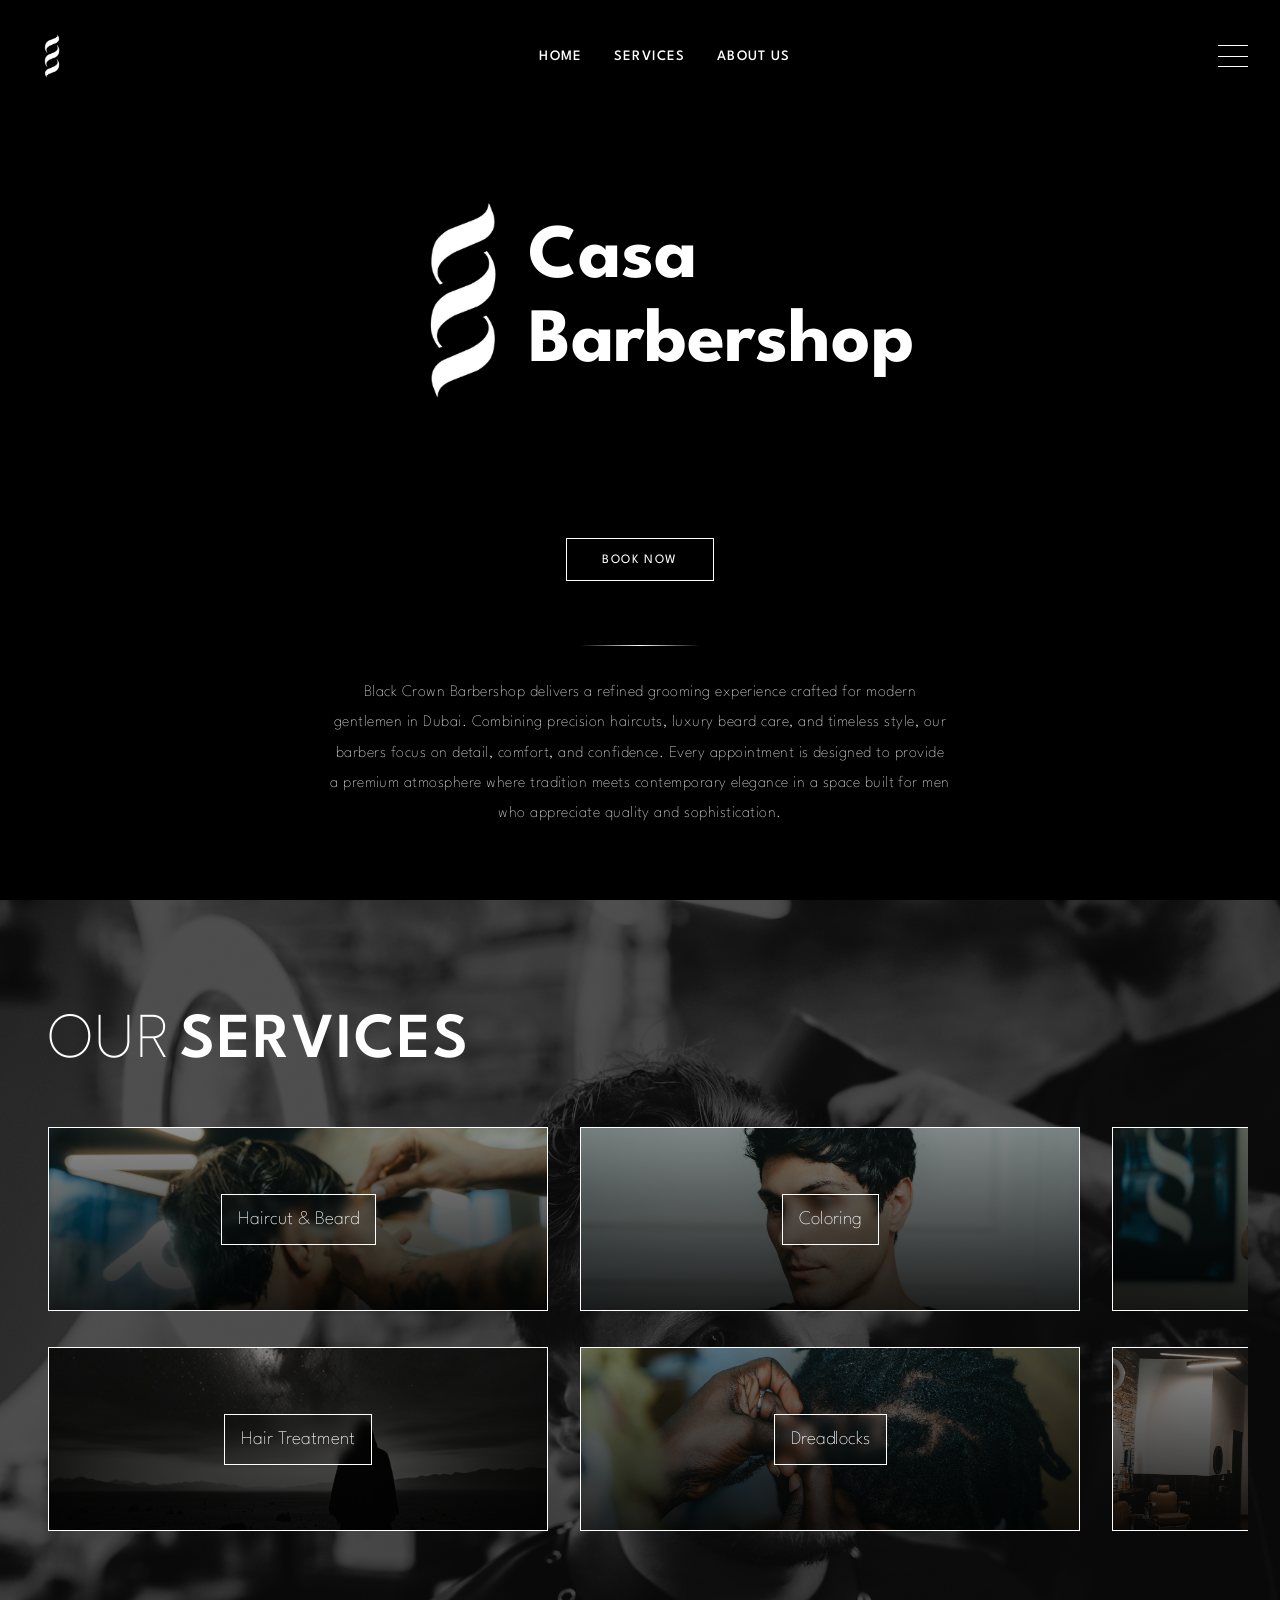
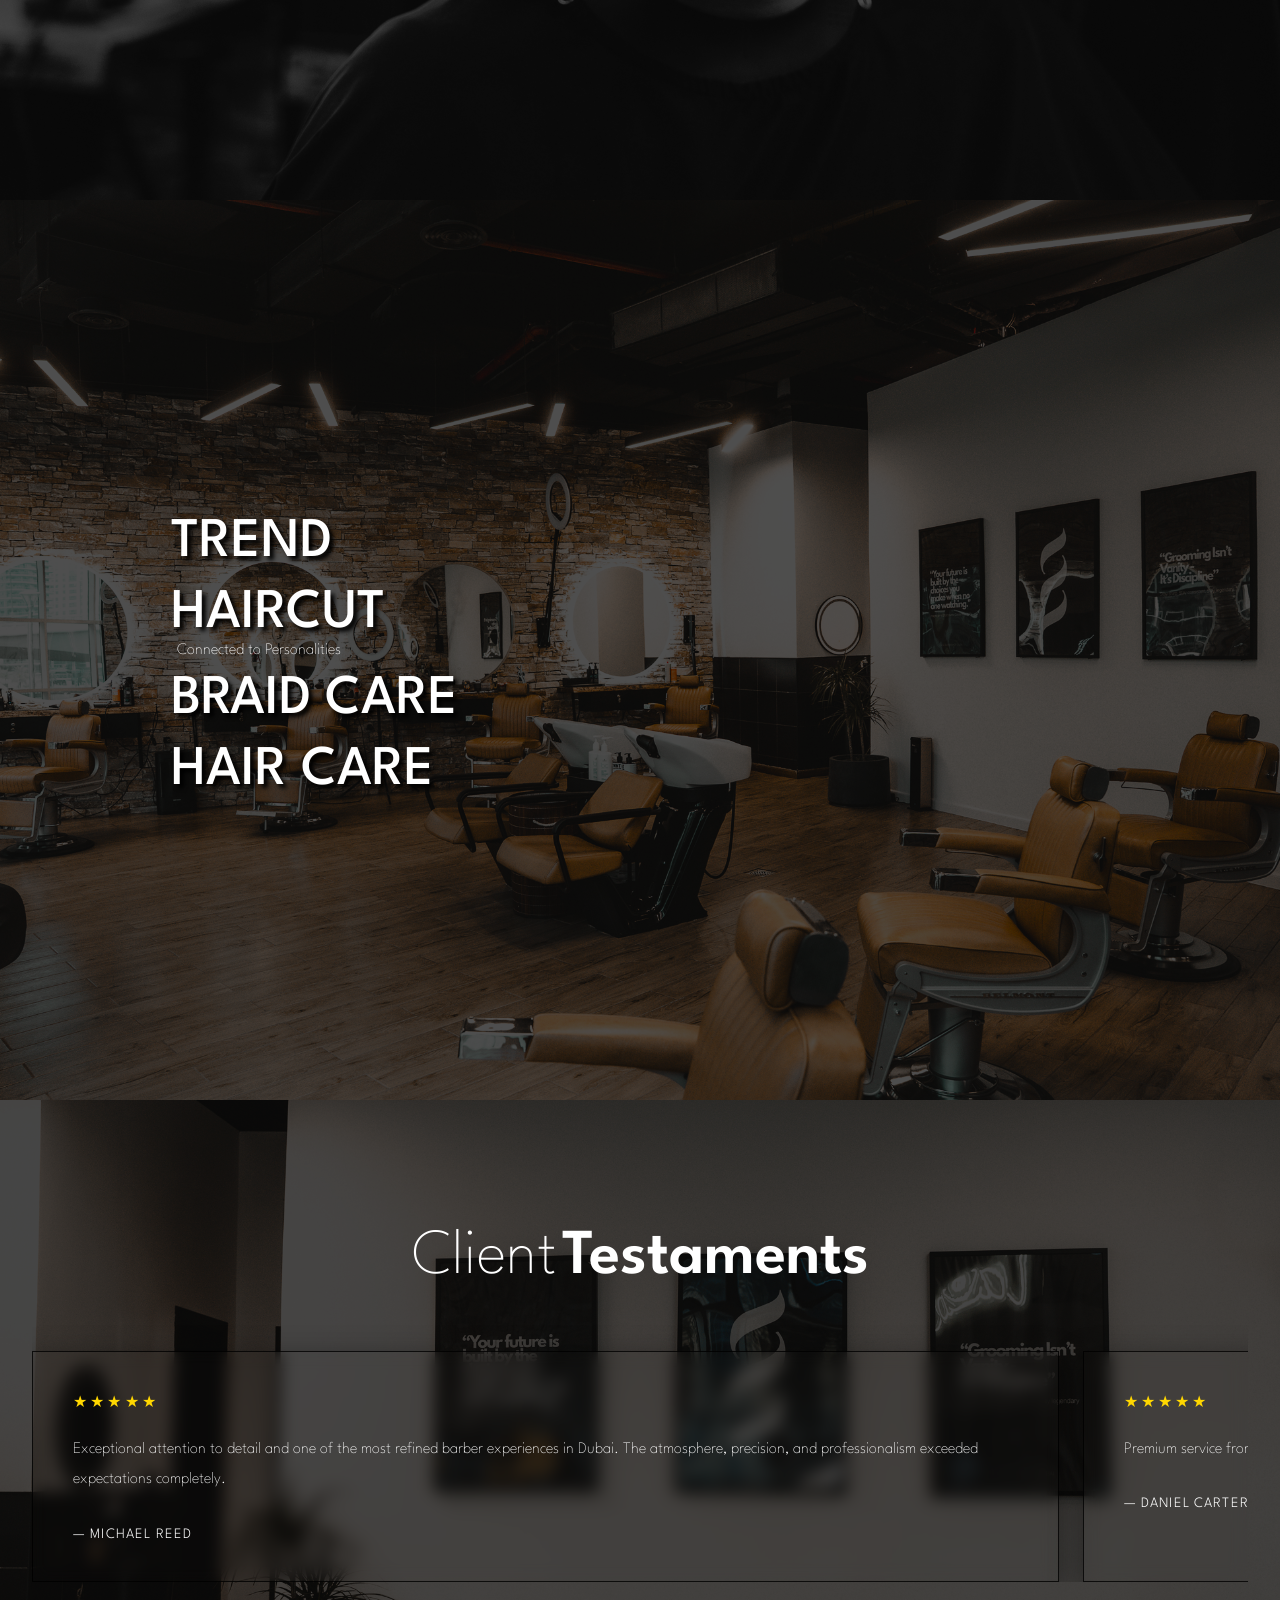
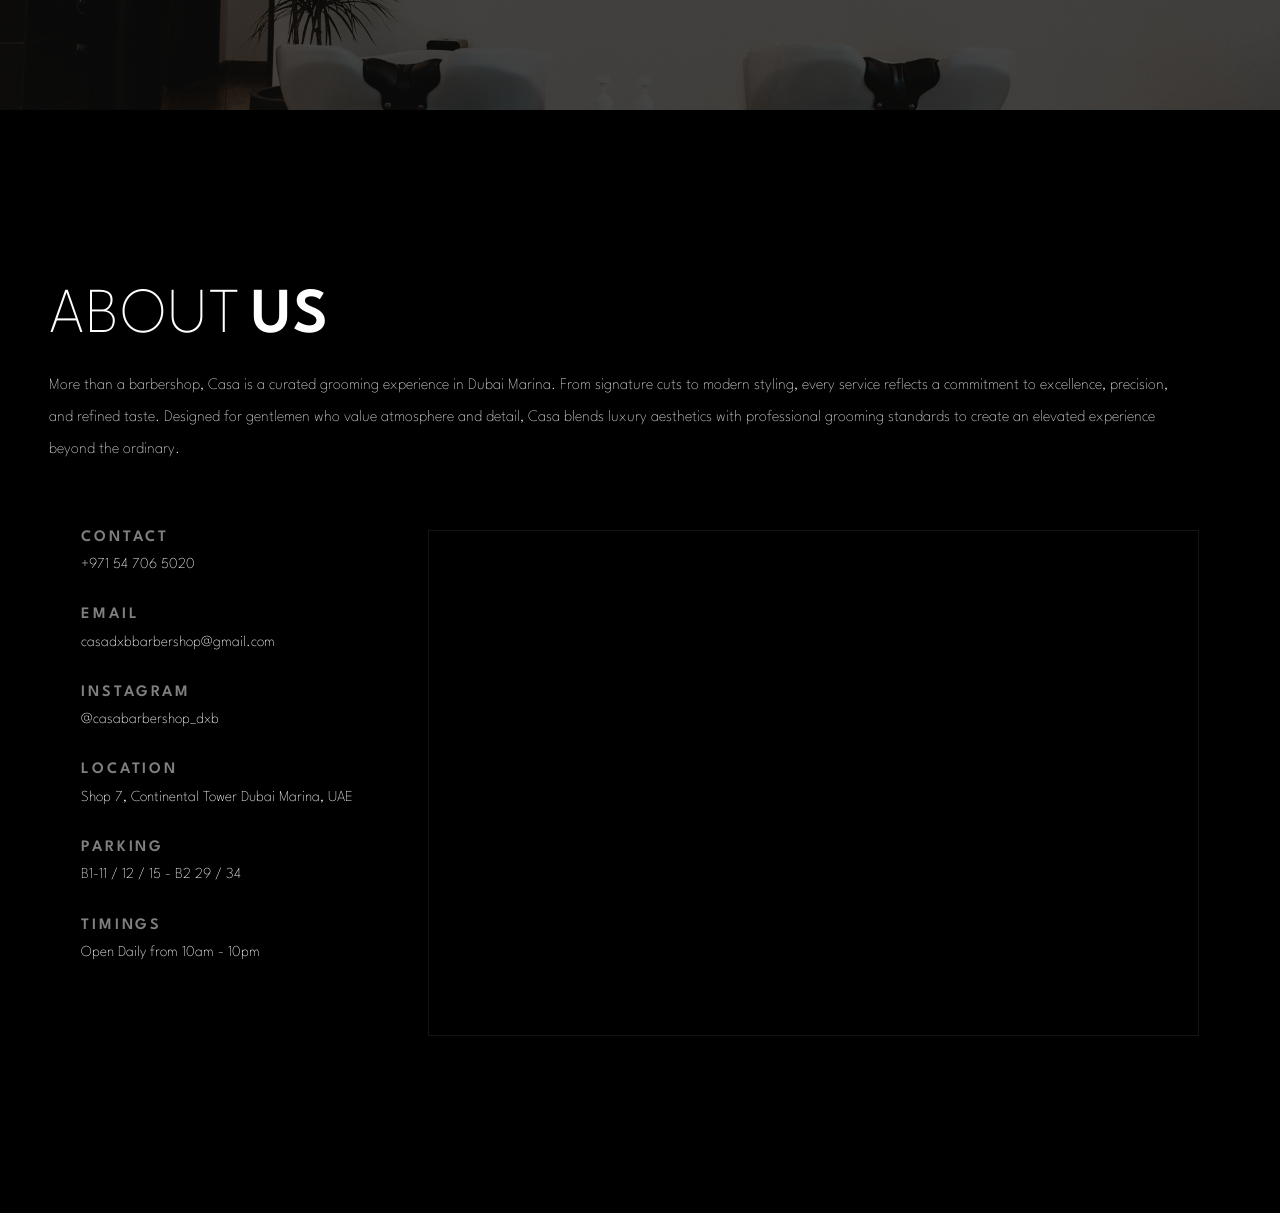
==== commit 1c98769f: "removed big images" ====
--- a/html/index.html
+++ b/html/index.html
@@ -128,8 +128,8 @@
         <section class="services-section" id="services">
 
 
-        <!-- Overlay -->
-        <div class="services-overlay"></div>
+            <!-- Overlay -->
+            <div class="services-overlay"></div>
 
 
           <!-- Section Heading -->
@@ -149,7 +149,7 @@
                 <article class="service-card">
 
                     <img 
-                        src="/assets/images/8.jpg" 
+                        src="/assets/images/3.jpg" 
                         alt="Luxury Haircut Service"
                         class="service-image"
                     >
@@ -166,7 +166,7 @@
                 <article class="service-card">
 
                     <img 
-                        src="/assets/images/casa -4.jpg" 
+                        src="/assets/images/Untitled.jpg" 
                         alt="Luxury Haircut Service"
                         class="service-image"
                     >
@@ -183,7 +183,7 @@
                 <article class="service-card">
 
                     <img 
-                        src="/assets/images/fade.jpg" 
+                        src="/assets/images/Untitled-3.jpg" 
                         alt="Luxury Haircut Service"
                         class="service-image"
                     >
@@ -200,7 +200,7 @@
                 <article class="service-card">
 
                     <img 
-                        src="/assets/images/8.jpg" 
+                        src="/assets/images/Untitled-3.jpg" 
                         alt="Luxury Haircut Service"
                         class="service-image"
                     >
@@ -217,7 +217,7 @@
                 <article class="service-card">
 
                     <img 
-                        src="/assets/images/casa -4.jpg" 
+                        src="/assets/images/soul.jpg" 
                         alt="Luxury Haircut Service"
                         class="service-image"
                     >
@@ -234,7 +234,7 @@
                 <article class="service-card">
 
                     <img 
-                        src="/assets/images/fade.jpg" 
+                        src="/assets/images/soul.jpg" 
                         alt="Luxury Haircut Service"
                         class="service-image"
                     >
@@ -260,6 +260,56 @@
                 <article class="service-card">
 
                     <img 
+                        src="/assets/images/soul.jpg" 
+                        alt="Luxury Haircut Service"
+                        class="service-image"
+                    >
+
+                    <div class="service-overlay">
+                        <div class="service-name">
+                            <h3>Hair Treatment</h3>
+                        </div>
+                    </div>
+
+                </article>
+                
+                <!-- Service Card -->
+                <article class="service-card">
+
+                    <img 
+                        src="/assets/images/braid.jpg" 
+                        alt="Luxury Haircut Service"
+                        class="service-image"
+                    >
+
+                    <div class="service-overlay">
+                        <div class="service-name">
+                            <h3>Dreadlocks</h3>
+                        </div>
+                    </div>
+
+                </article>
+
+                <article class="service-card">
+
+                    <img 
+                        src="/assets/images/7.jpg" 
+                        alt="Luxury Haircut Service"
+                        class="service-image"
+                    >
+
+                    <div class="service-overlay">
+                        <div class="service-name">
+                            <h3>All Services</h3>
+                        </div>
+                    </div>
+
+                </article>
+
+                <!-- Service Card -->
+                <article class="service-card">
+
+                    <img 
                         src="/assets/images/5.jpg" 
                         alt="Luxury Haircut Service"
                         class="service-image"
@@ -277,57 +327,7 @@
                 <article class="service-card">
 
                     <img 
-                        src="/assets/images/dreadluck.jpg" 
-                        alt="Luxury Haircut Service"
-                        class="service-image"
-                    >
-
-                    <div class="service-overlay">
-                        <div class="service-name">
-                            <h3>Dreadlocks</h3>
-                        </div>
-                    </div>
-
-                </article>
-
-                <article class="service-card">
-
-                    <img 
-                        src="/assets/images/7.jpg" 
-                        alt="Luxury Haircut Service"
-                        class="service-image"
-                    >
-
-                    <div class="service-overlay">
-                        <div class="service-name">
-                            <h3>All Services</h3>
-                        </div>
-                    </div>
-
-                </article>
-
-                <!-- Service Card -->
-                <article class="service-card">
-
-                    <img 
-                        src="/assets/images/5.jpg" 
-                        alt="Luxury Haircut Service"
-                        class="service-image"
-                    >
-
-                    <div class="service-overlay">
-                        <div class="service-name">
-                            <h3>Hair Treatment</h3>
-                        </div>
-                    </div>
-
-                </article>
-                
-                <!-- Service Card -->
-                <article class="service-card">
-
-                    <img 
-                        src="/assets/images/dreadluck.jpg" 
+                        src="/assets/images/braid.jpg" 
                         alt="Luxury Haircut Service"
                         class="service-image"
                     >
--- a/styles/articles.css
+++ b/styles/articles.css
@@ -11,7 +11,7 @@
     min-height: 100vh;
 
     display: flex;
-    background-image: url("/assets/images/casa\ -2.jpg");
+    background-image: url("/assets/images/10.jpg");
     background-size: cover;
     background-position: center;
     background-repeat: no-repeat;
--- a/styles/reviews.css
+++ b/styles/reviews.css
@@ -7,7 +7,7 @@
 
     padding: 6rem 1.5rem;
 
-    background-image: url("/assets/images/casa\ -7.jpg");
+    background-image: url("/assets/images/11.jpg");
     background-size: cover;
     background-position: center;
     background-repeat: no-repeat;
